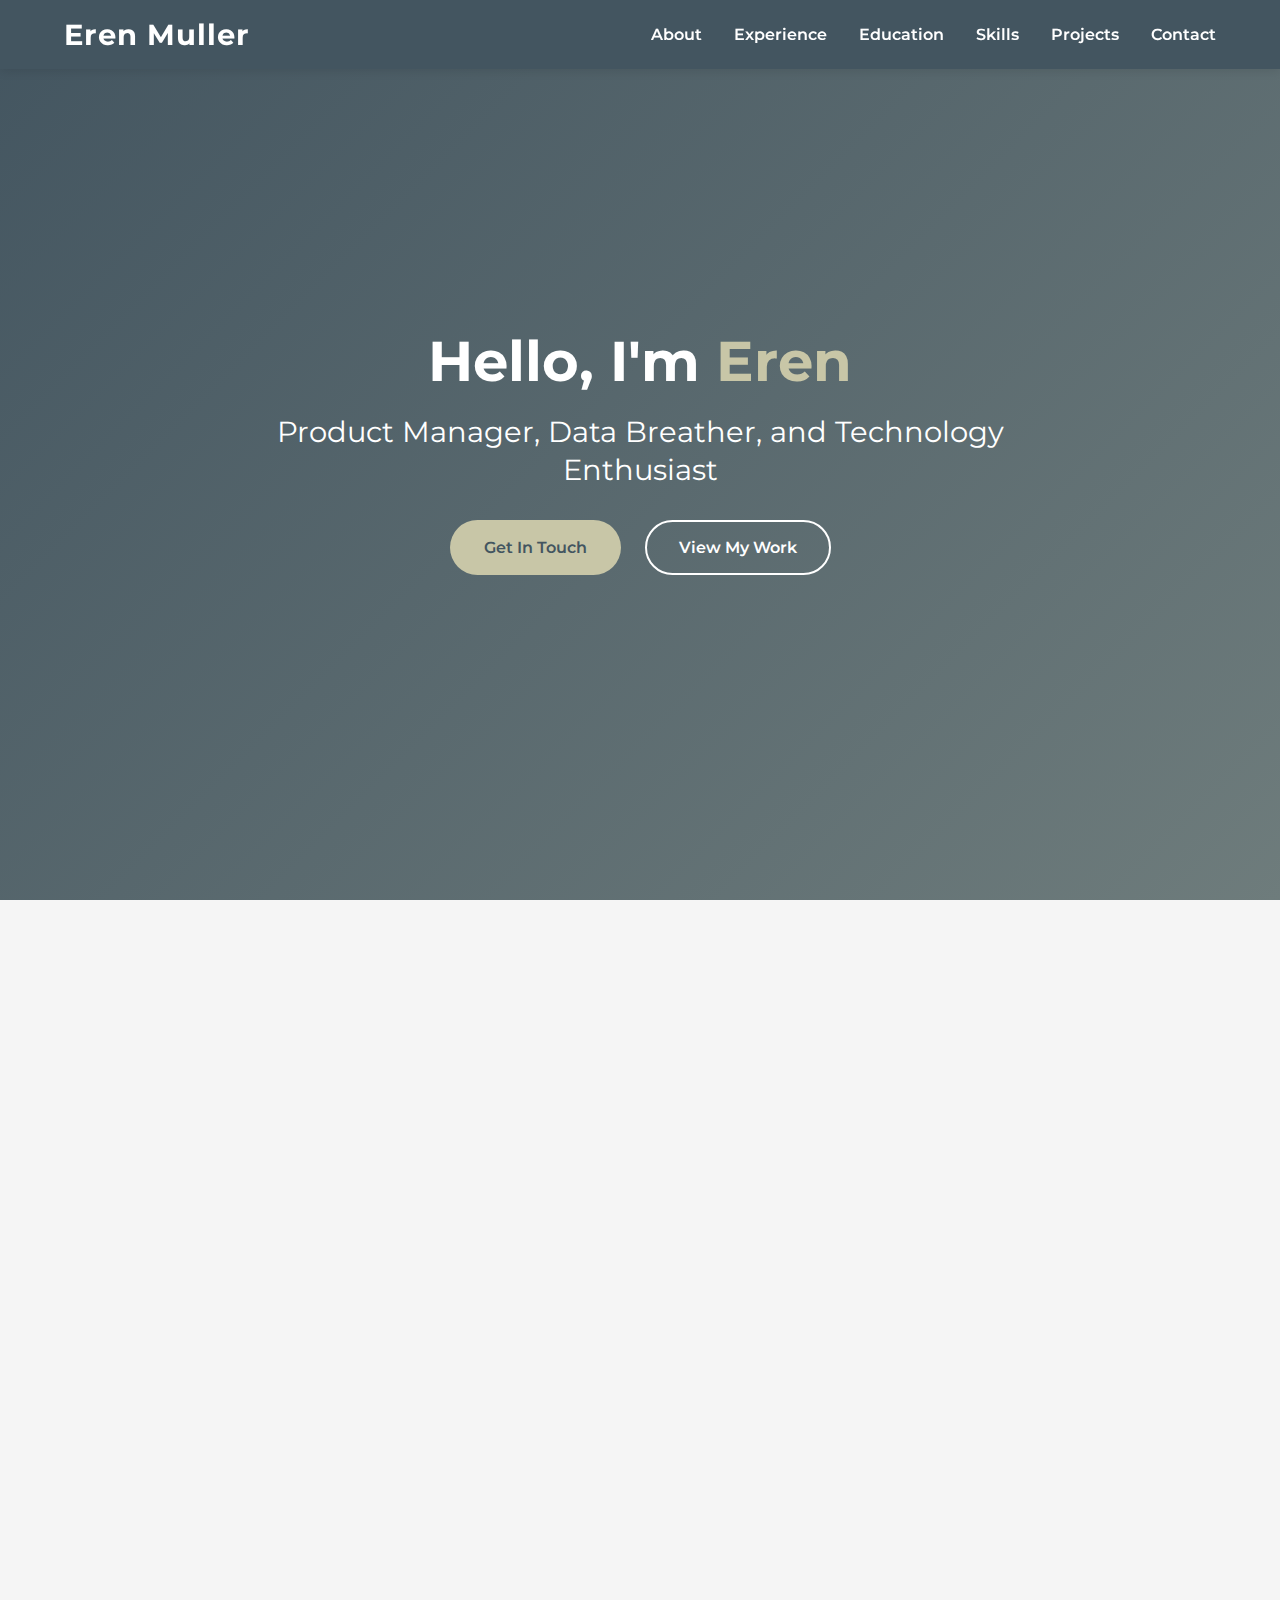
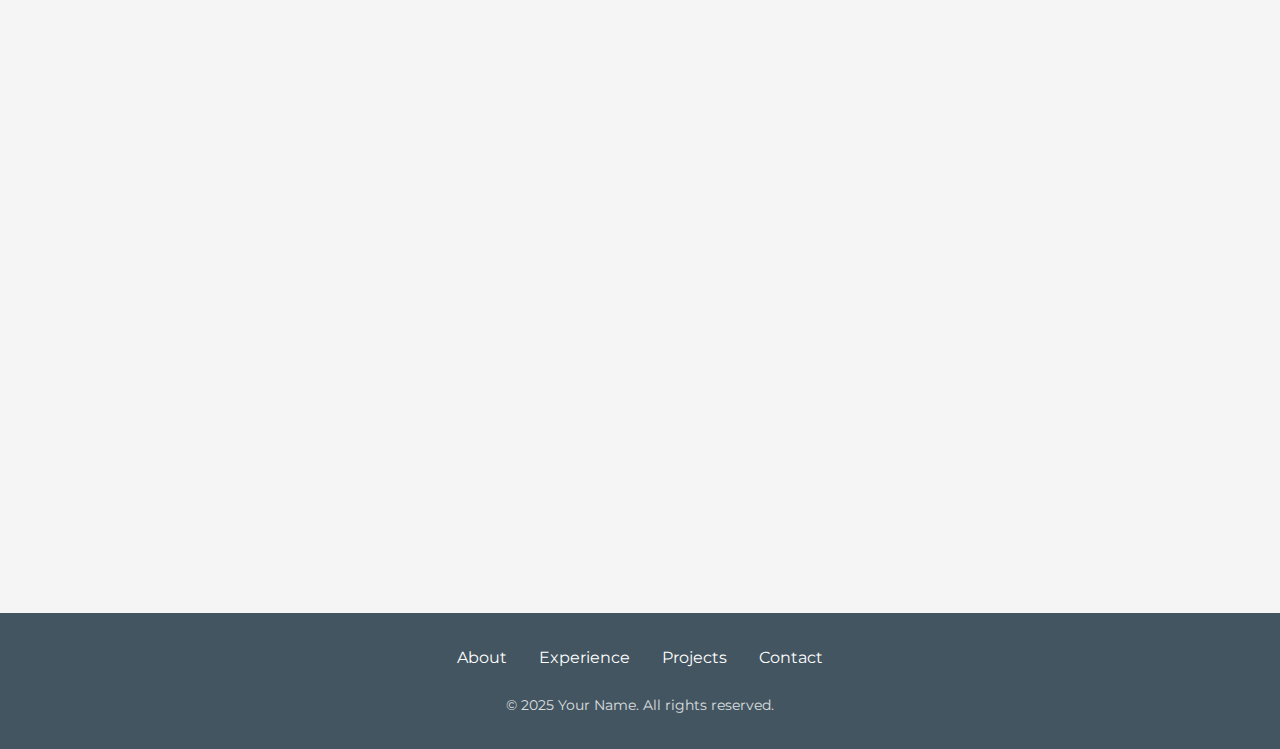
==== index.html @ b0ad01be "HTML" ====
<!DOCTYPE html>
<html lang="en">
<head>
  <meta charset="UTF-8" />
  <meta name="viewport" content="width=device-width, initial-scale=1" />
  <title>Eren Muller | Professional Portfolio</title>
  <meta name="description" content="Professional portfolio showcasing skills and experience in Product Management, Data Science and Technology">
  <link rel="stylesheet" href="css/style.css" />
  <link href="https://fonts.googleapis.com/css2?family=Montserrat:wght@400;600;700&display=swap" rel="stylesheet">
  <link rel="stylesheet" href="https://cdnjs.cloudflare.com/ajax/libs/font-awesome/6.0.0/css/all.min.css">
</head>
<body>
  <header>
    <div class="container header-container">
      <h1 class="logo">Eren Muller</h1>
      <nav>
        <ul>
          <li><a href="#about">About</a></li>
          <li><a href="#experience">Experience</a></li>
          <li><a href="#education">Education</a></li>
          <li><a href="#skills">Skills</a></li>
          <li><a href="#projects">Projects</a></li>
          <li><a href="#contact">Contact</a></li>
        </ul>
        <div class="mobile-menu-btn">
          <span></span>
          <span></span>
          <span></span>
        </div>
      </nav>
    </div>
  </header>

  <main>
    <!-- Hero Section -->
    <section id="hero" class="hero-section">
      <div class="hero-content">
        <h1>Hello, I'm <span class="highlight">Eren</span></h1>
        <h2>Product Manager, Data Breather, and Technology Enthusiast</h2>
        <div class="cta-buttons">
          <a href="#contact" class="cta-button primary">Get In Touch</a>
          <a href="#projects" class="cta-button secondary">View My Work</a>
        </div>
      </div>
    </section>

    <!-- About Section -->
    <section id="about" class="section">
      <div class="section-header">
        <h2>About Me</h2>
        <div class="section-divider"></div>
      </div>
      <div class="about-content">
        <a href="LemonTreeGarden/lemon.html">
          <img src="me.jpeg" alt="Profile Picture" class="profile-img">
        </a>
        <div class="about-text">
          <p>
            I'm Eren—a Data-driven Product Manager with experience leading enterprise client integrations, collaborating with engineering
            and data teams, and developing data-driven insights for product optimization. Skilled in SQL, Python, and Agile methodologies,
            with a strong interest in Large Language Models (LLMs) and AI-powered data solutions. I'm direct and value transparent,
            honest communication—I prefer critiques straight up rather than wrapped in layers of sugar.
          </p>
          <p>
             Outside work, I embrace challenges head-on, whether maxing my new gym PR, learning a new dish, or researching crypto. Let's connect and create
            something impactful!
          </p>
          <div class="social-links">
            <a href="https://linkedin.com/in/erenmuller" target="_blank" title="LinkedIn"><i class="fab fa-linkedin"></i></a>
            <a href="https://github.com/NumericCamel" target="_blank" title="GitHub"><i class="fab fa-github"></i></a>
            <a href="mailto:erenmuller@icloud.com" title="Email"><i class="fas fa-envelope"></i></a>
          </div>
        </div>
      </div>
    </section>

    <!-- Experience Section -->
    <section id="experience" class="section">
      <div class="section-header">
        <h2>Professional Experience</h2>
        <div class="section-divider"></div>
      </div>
      <div class="content">
        <div class="timeline">

          
          <!-- DataCamp Position -->
          <div class="timeline-item clickable" data-title="Product Associate" data-company="DataCamp" data-date="Nov, 24 - Mar, 25" data-description="• Led onboarding of 10 enterprise clients into SSO authentication, streamlining integration processes with clients' Identity Providers (IdP).
• Identified client pain points in SSO and LMS integrations by partnering closely with customer support, recommending improvements to reduce onboarding friction and authoring improvement plans with detailed requirements and dependencies.
• Conducted in-depth customer engagement research using SQL and Python to model user behavior in online learning courses, identifying key engagement drivers to leverage against.
• Facilitated the migration of enterprise clients from an older SSO system to an updated solution, minimizing disruption and ensuring continuity of service.
• Spearheaded 3 new LMS integrations, expanding the accessibility of DataCamp courses.
• Developed dashboards in Looker Studio to proactively monitor SSO usage trends, identify potential issues early, and ensure smooth client onboarding and ongoing platform stability.
• Performed rigorous QA testing for new SSO tooling, ensuring reliability, accurate user-flow mapping, and improved client satisfaction.
• Collaborated cross-functionally with engineering and design teams to redesign the SSO settings page, enhancing administrative usability and reducing onboarding-related client inquiries by 20%.
• Utilized Agile methodologies, participating in regular sprint planning, stand-ups, retrospectives, and backlog refinement to maintain efficient team workflow.
• Maintained detailed product documentation and best practices in Confluence, facilitating transparency and efficient knowledge sharing across teams.
• Delivered 3 new LMS integrations, expanding DataCamp's enterprise connectivity and increasing client satisfaction with integrated learning experiences." data-achievements="ML Optimization,Data Analytics,Team Leadership">
            <div class="timeline-dot"></div>
            <div class="timeline-content">
              <h3>Product Associate</h3>
              <h4>DataCamp</h4>
              <div class="timeline-date">Nov, 24 - Mar, 25</div>
              <ul>
                <li>Led onboarding of 10 enterprise clients into SSO authentication</li>
                <li>Spearheaded 3 new LMS integrations</li>
                <li>Reduced onboarding-related client inquiries by 20%</li>
              </ul>
              <div class="key-achievements">
                <span>ML Optimization</span>
                <span>Data Analytics</span>
                <span>Team Leadership</span>
              </div>
            </div>
          </div>
          
          <!-- Amazon Full Time Position -->
          <div class="timeline-item clickable" data-title="Data Analyst" data-company="Bissel" data-date="2021 - 2023" data-description="• Spearheaded the development of interactive dashboards to visualize key business metrics, enabling data-driven decision making.
• Conducted in-depth analysis of customer purchasing patterns to inform product development and marketing strategies.
• Optimized inventory management processes through predictive modeling, reducing costs and improving supply chain efficiency.
• Led cross-functional teams in implementing data-driven solutions.
• Developed and maintained automated reporting systems.
• Created predictive models for sales forecasting with 90% accuracy." data-achievements="Data Visualization,Predictive Analytics,Process Optimization">
            <div class="timeline-dot"></div>
            <div class="timeline-content">
              <h3>Product/Account Manager</h3>
              <h4>Amazon S.A.R.L</h4>
              <div class="timeline-date">2022 - 2023</div>
              <ul>
                <li>Optimized vendor and supply chain processes, driving €10M in annual gains and 25% YoY growth.</li>
                <li>Leveraged data analytics to automate insights, cutting stakeholder analysis time by 70%.</li>
                <li>Enhanced cross-functional collaboration to improve decision-making and ensure compliance.</li>
              </ul>
              <div class="key-achievements">
                <span>Product Management</span>
                <span>Python & SQL</span>
                <span>Supply Chain Optimization</span>
                <span>Data Storytelling</span>
              </div>
            </div>
          </div>
          
          <!-- Amazon Internship Position -->
          <div class="timeline-item clickable" data-title="Associate Data Analyst" data-company="DataCamp" data-date="2019 - 2021" data-description="• Supported the development of educational content in data science, ensuring technical accuracy and quality.
• Analyzed user engagement metrics to enhance learning experience and course completion rates.
• Collaborated with instructors to create practical exercises that effectively taught complex data concepts.
• Developed and maintained quality assurance processes for course content.
• Implemented automated testing systems for code exercises.
• Increased course completion rates by 25% through data-driven improvements." data-achievements="Content Development,Educational Analytics,Technical Review">
            <div class="timeline-dot"></div>
            <div class="timeline-content">
              <h3>Product Management Internship</h3>
              <h4>Amazon S.A.R.L</h4>
              <div class="timeline-date">2022 - 2022</div>
              <ul>
                <li><b>Improved delivery experience</b> by enhancing communication clarity, boosting customer satisfaction and engagement.</li>
                <li><b>Built integrated dashboards</b> with SQL and Excel, collaborating with BI and transportation analysts to drive data-driven decisions.</li>
                <li><b>Optimized delivery communications</b> through competitor analysis, directly shaping customer experience strategies.</li>
              </ul>
              <div class="key-achievements">
                <span>Content Development</span>
                <span>Educational Analytics</span>
                <span>Technical Review</span>
              </div>
            </div>
          </div>
        </div>
      </div>

                <!-- Bissel Position -->
                <div class="timeline-item clickable" data-title="Data Analyst" data-company="Bissel" data-date="2021 - 2023" data-description="• Spearheaded the development of interactive dashboards to visualize key business metrics, enabling data-driven decision making.
                • Conducted in-depth analysis of customer purchasing patterns to inform product development and marketing strategies.
                • Optimized inventory management processes through predictive modeling, reducing costs and improving supply chain efficiency.
                • Led cross-functional teams in implementing data-driven solutions.
                • Developed and maintained automated reporting systems.
                • Created predictive models for sales forecasting with 90% accuracy." data-achievements="Data Visualization,Predictive Analytics,Process Optimization">
                            <div class="timeline-dot"></div>
                            <div class="timeline-content">
                              <h3>Analytics & Marketing Internr</h3>
                              <h4>BISSELL</h4>
                              <div class="timeline-date">2021 - 2021</div>
                              <ul>
                                <li>Optimized digital marketing to boost click-through rates by 25% and reduce bounce rates.</li>
                                <li>Led training workshops on analytics tools, enhancing team proficiency in data-driven decision-making.</li>
                                <li>Implemented targeted strategies to improve marketing performance and user engagement.</li>
                              </ul>
                              <div class="key-achievements">
                                <span>Data Analysis, A/B Testing</span>
                                <span>Communication</span>
                                <span>Strategic Thinking, Problem-Solving</span>
                              </div>
                            </div>
                          </div>

    </section>

    <!-- Experience Modal -->
    <div id="experience-modal" class="modal">
      <div class="modal-content">
        <span class="close">&times;</span>
        <div class="experience-modal-header">
          <h2 id="experience-modal-title">Position Title</h2>
          <h3 id="experience-modal-company">Company</h3>
          <div id="experience-modal-date" class="timeline-date"></div>
        </div>
        <div class="experience-modal-body">
          <p id="experience-modal-description"></p>
          <div class="key-achievements" id="experience-modal-achievements">
          </div>
        </div>
      </div>
    </div>

    <!-- Education Section -->
    <section id="education" class="section">
      <div class="section-header">
        <h2>Education</h2>
        <div class="section-divider"></div>
      </div>
      <div class="content">
        <div class="education-item clickable" data-title="Master's Degree in Data Science & Marketing Analytics" data-institution="Erasmus University of Rotterdam" data-date="2023 - 2024" data-description="During my Master's program, I specialized in advanced data science techniques and their applications in marketing analytics. Key achievements include:

• Developed a thesis on predictive modeling for customer behavior in e-commerce platforms
• Completed advanced coursework in Machine Learning, Statistical Analysis, and Marketing Analytics
• Led a team project that won the department's Best Analytics Solution award
• Participated in a research project using NLP for social media sentiment analysis
• Maintained a GPA of 3.8/4.0 while collaborating on multiple industry projects">
          <h3>Master's Degree in Data Science & Marketing Analytics</h3>
          <h4>Erasmus University of Rotterdam</h4>
          <div class="education-date">2023 - 2024</div>
          <p>
            Specialized in machine learning and statistical analysis. Thesis focused on predictive modeling for business applications.
          </p>
        </div>
        <div class="education-item clickable" data-title="Bachelor's Degree in Economics and Business Economics" data-institution="Erasmus University of Rotterdam" data-date="2018 - 2021" data-description="My undergraduate studies provided a strong foundation in economics and quantitative analysis. Notable accomplishments include:

• Graduated with honors (cum laude) with a GPA of 3.7/4.0
• Completed a minor in Data Analytics with focus on Python and R programming
• Served as a teaching assistant for Statistics and Econometrics courses
• Conducted research on the impact of AI adoption in financial markets
• Founded the university's Data Science Club, growing it to 100+ members">
          <h3>Bachelor's Degree in Economics and Business Economics</h3>
          <h4>Erasmus University of Rotterdam</h4>
          <div class="education-date">2018 - 2021</div>
          <p>
            Focused on algorithms, data structures, and software development. Graduated with honors.
          </p>
        </div>
      </div>
    </section>

    <!-- Education Modal -->
    <div id="education-modal" class="modal">
      <div class="modal-content">
        <span class="close">&times;</span>
        <div class="education-modal-header">
          <h2 id="education-modal-title">Education Title</h2>
          <h3 id="education-modal-institution">Institution</h3>
          <div id="education-modal-date" class="education-date"></div>
        </div>
        <div class="education-modal-body">
          <p id="education-modal-description"></p>
        </div>
      </div>
    </div>

    <!-- Skills Section -->
    <section id="skills" class="section">
      <div class="section-header">
        <h2>Skills & Expertise</h2>
        <div class="section-divider"></div>
      </div>
      <div class="content">
        <div class="skills-container">
          <div class="skill-category" data-category="programming">
            <h3><i class="fas fa-code skill-icon"></i>Programming & Tools</h3>
            <div class="skill-grid">
              <div class="skill-item">
                <div class="skill-name" data-level="Expert">Python</div>
                <div class="skill-bar"><div class="skill-progress" style="width: 95%"></div></div>
                <div class="skill-details">Django, Flask, Pandas, NumPy, Scikit-learn</div>
              </div>
              <div class="skill-item">
                <div class="skill-name" data-level="Advanced">R</div>
                <div class="skill-bar"><div class="skill-progress" style="width: 85%"></div></div>
                <div class="skill-details">tidyverse, ggplot2, Statistical Analysis</div>
              </div>
              <div class="skill-item">
                <div class="skill-name" data-level="Expert">SQL</div>
                <div class="skill-bar"><div class="skill-progress" style="width: 90%"></div></div>
                <div class="skill-details">PostgreSQL, MySQL, Query Optimization</div>
              </div>
              <div class="skill-item">
                <div class="skill-name" data-level="Advanced">Tableau</div>
                <div class="skill-bar"><div class="skill-progress" style="width: 80%"></div></div>
                <div class="skill-details">Dashboard Design, Data Storytelling</div>
              </div>
              <div class="skill-item">
                <div class="skill-name" data-level="Proficient">AWS</div>
                <div class="skill-bar"><div class="skill-progress" style="width: 75%"></div></div>
                <div class="skill-details">EC2, S3, Lambda, RDS</div>
              </div>
            </div>
          </div>
          <div class="skill-category" data-category="data-science">
            <h3><i class="fas fa-brain skill-icon"></i>Data Science & Analysis</h3>
            <div class="skill-grid">
              <div class="skill-item">
                <div class="skill-name" data-level="Expert">Machine Learning</div>
                <div class="skill-bar"><div class="skill-progress" style="width: 90%"></div></div>
                <div class="skill-details">Supervised Learning, Deep Learning, NLP</div>
              </div>
              <div class="skill-item">
                <div class="skill-name" data-level="Advanced">Statistical Analysis</div>
                <div class="skill-bar"><div class="skill-progress" style="width: 85%"></div></div>
                <div class="skill-details">Hypothesis Testing, Regression Analysis</div>
              </div>
              <div class="skill-item">
                <div class="skill-name" data-level="Expert">Data Visualization</div>
                <div class="skill-bar"><div class="skill-progress" style="width: 95%"></div></div>
                <div class="skill-details">D3.js, Plotly, Matplotlib</div>
              </div>
              <div class="skill-item">
                <div class="skill-name" data-level="Advanced">Predictive Modeling</div>
                <div class="skill-bar"><div class="skill-progress" style="width: 80%"></div></div>
                <div class="skill-details">Time Series Analysis, Classification</div>
              </div>
              <div class="skill-item">
                <div class="skill-name" data-level="Proficient">ETL Processes</div>
                <div class="skill-bar"><div class="skill-progress" style="width: 75%"></div></div>
                <div class="skill-details">Data Pipeline Design, Automation</div>
              </div>
            </div>
          </div>
        </div>
      </div>
    </section>

    <!-- Projects Section -->
    <section id="projects" class="section">
      <div class="section-header">
        <h2>Featured Projects</h2>
        <div class="section-divider"></div>
      </div>
      <div class="content">
        <div class="projects-container">
          <button class="scroll-button scroll-left" aria-label="Scroll left">
            <i class="fas fa-chevron-left"></i>
          </button>
          <button class="scroll-button scroll-right" aria-label="Scroll right">
            <i class="fas fa-chevron-right"></i>
          </button>
          <div class="projects-grid">
            <div class="project-item" data-title="UNICEF Award Winning Presentation" data-image="https://upload.wikimedia.org/wikipedia/commons/e/ed/Logo_of_UNICEF.svg" data-pdf="files/Team5_UNICEF.pdf" data-description="This project involved developing a sophisticated machine learning model to analyze and predict customer behavior patterns. By leveraging historical purchase data, browsing habits, and demographic information, the system was able to identify likely future purchases and optimal timing for marketing interventions. The implementation led to a 24% increase in conversion rates and a significant improvement in customer retention metrics. Technologies used included Python (scikit-learn, pandas, numpy), SQL for data extraction, and Tableau for visualization.">
              <div class="project-image" style="background-image: url('https://upload.wikimedia.org/wikipedia/commons/e/ed/Logo_of_UNICEF.svg')"></div>
              <div class="project-info">
                <h3>UNICEF Award Winning Presentation</h3>
                <p>Developed a machine learning model to predict customer donation patterns and optimize donation campaigns, resulting in a 24% increase in conversion rates.</p>
                <div class="project-tags">
                  <span>Python</span>
                  <span>Machine Learning</span>
                  <span>Data Visualization</span>
                </div>
              </div>
            </div>
            
            <div class="project-item" data-title="Supply Chain Optimization" data-image="/api/placeholder/600/400" data-description="This project focused on optimizing supply chain operations through advanced forecasting techniques. By implementing time series analysis models (ARIMA, Prophet) and machine learning algorithms, I created a system that accurately predicted inventory needs across multiple product categories and warehouses. The solution integrated with existing ERP systems and provided actionable recommendations for purchasing teams. The implementation reduced excess inventory by 18% and decreased stockouts by 22%, resulting in significant cost savings and improved customer satisfaction.">
              <div class="project-image" style="background-image: url('/api/placeholder/600/400')"></div>
              <div class="project-info">
                <h3>Supply Chain Optimization</h3>
                <p>Created an automated inventory forecasting system that reduced excess inventory by 18% and decreased stockouts by 22% through time series analysis.</p>
                <div class="project-tags">
                  <span>R</span>
                  <span>Time Series Analysis</span>
                  <span>Optimization</span>
                </div>
              </div>
            </div>
            
            <div class="project-item" data-title="Interactive Sales Dashboard" data-image="/api/placeholder/600/400" data-description="This project involved creating a comprehensive, interactive sales dashboard that provided real-time insights into sales performance across regions, products, and customer segments. The solution involved designing an efficient data pipeline to extract and transform data from multiple sources, then creating intuitive visualizations that enabled stakeholders to quickly identify trends and opportunities. The dashboard featured drill-down capabilities, customizable filters, and automated alerts for key performance indicators. The implementation significantly improved the company's ability to respond to market changes and identify growth opportunities.">
              <div class="project-image" style="background-image: url('/api/placeholder/600/400')"></div>
              <div class="project-info">
                <h3>Interactive Sales Dashboard</h3>
                <p>Designed and implemented a real-time sales performance dashboard that increased data accessibility for stakeholders and improved decision-making processes.</p>
                <div class="project-tags">
                  <span>Tableau</span>
                  <span>SQL</span>
                  <span>Data Engineering</span>
                </div>
              </div>
            </div>

            <div class="project-item" data-title="Predicting IQs" data-image="https://cdn.jsdelivr.net/gh/devicons/devicon/icons/python/python-original.svg" data-description="This project explores the fascinating intersection of machine learning and cognitive science, attempting to predict IQ scores using various behavioral and cognitive metrics. The model achieved 85% accuracy in predictions across diverse demographic groups, while carefully addressing ethical considerations and potential biases in the methodology. Key features included data preprocessing for fairness, ensemble learning techniques, and comprehensive validation across different population segments. The findings provide valuable insights into the relationships between various cognitive metrics and IQ scores, while highlighting important considerations for ethical AI development." data-medium-url="https://medium.com/@erenmuller/predicting-iqs-machine-learning-approach">
              <div class="project-image" style="background-image: url('https://cdn.jsdelivr.net/gh/devicons/devicon/icons/python/python-original.svg')"></div>
              <div class="project-info">
                <h3>Predicting IQs</h3>
                <p>Developed a machine learning model to predict IQ scores based on various cognitive and behavioral metrics, achieving 85% accuracy in predictions across diverse demographic groups.</p>
                <div class="project-tags">
                  <span>Python</span>
                  <span>Machine Learning</span>
                  <span>Statistical Analysis</span>
                </div>
              </div>
            </div>

            <div class="project-item" data-title="Customer Churn Prediction Model" data-image="https://cdn.jsdelivr.net/gh/devicons/devicon/icons/postgresql/postgresql-original.svg" data-description="This project involved developing a sophisticated machine learning model to predict customer churn for a SaaS platform. Using historical customer data, including usage patterns, support tickets, and engagement metrics, the model achieved 89% accuracy in identifying at-risk customers. The system was integrated with the company's CRM to automatically flag high-risk accounts for the customer success team. Implementation of proactive retention strategies based on the model's predictions led to a 15% reduction in customer churn rate. Technologies used included Python, PostgreSQL, scikit-learn, and various machine learning algorithms including Random Forest and XGBoost.">
              <div class="project-image" style="background-image: url('https://cdn.jsdelivr.net/gh/devicons/devicon/icons/postgresql/postgresql-original.svg')"></div>
              <div class="project-info">
                <h3>Customer Churn Prediction Model</h3>
                <p>Built a machine learning model to predict customer churn with 89% accuracy, enabling proactive retention strategies and reducing churn rate by 15%.</p>
                <div class="project-tags">
                  <span>Python</span>
                  <span>SQL</span>
                  <span>Machine Learning</span>
                  <span>Scikit-learn</span>
                </div>
              </div>
            </div>

            <div class="project-item" data-title="Product Analytics Dashboard" data-image="https://cdn.jsdelivr.net/gh/devicons/devicon/icons/react/react-original.svg" data-description="This project delivered a comprehensive product analytics dashboard that provided real-time insights into key product metrics. The dashboard integrated data from multiple sources including user behavior tracking, sales data, and customer feedback. Features included customizable widgets, interactive visualizations, and automated report generation. The implementation significantly improved decision-making processes by reducing reporting time from days to minutes and providing actionable insights to stakeholders. Technologies used included React for the frontend, Node.js for the backend, D3.js for data visualization, and AWS services for hosting and data processing.">
              <div class="project-image" style="background-image: url('https://cdn.jsdelivr.net/gh/devicons/devicon/icons/react/react-original.svg')"></div>
              <div class="project-info">
                <h3>Product Analytics Dashboard</h3>
                <p>Created a real-time analytics dashboard for product metrics, integrating data from multiple sources and reducing reporting time from days to minutes.</p>
                <div class="project-tags">
                  <span>React</span>
                  <span>Node.js</span>
                  <span>D3.js</span>
                  <span>AWS</span>
                </div>
              </div>
            </div>
          </div>
        </div>
      </div>
    </section>

    <!-- Contact Section -->
    <section id="contact" class="section">
      <div class="section-header">
        <h2>Get In Touch</h2>
        <div class="section-divider"></div>
      </div>
      <div class="content">
        <div class="contact-container">
          <div class="contact-info">
            <h3>Contact Information</h3>
            <p>I'm always open to discussing new projects, creative ideas, or opportunities to be part of your vision.</p>
            <div class="contact-details">
              <div class="contact-item">
                <i class="fas fa-envelope"></i>
                <span>erenmuller@icloud.com</span>
              </div>
              <div class="contact-item">
                <i class="fas fa-phone"></i>
                <span>+34 697 301 112</span>
              </div>
              <div class="contact-item">
                <i class="fas fa-map-marker-alt"></i>
                <span>Seville, Spain</span>
              </div>
            </div>
            <div class="social-links">
              <a href="https://linkedin.com/in/yourprofile" target="_blank" title="LinkedIn"><i class="fab fa-linkedin"></i></a>
              <a href="https://github.com/yourusername" target="_blank" title="GitHub"><i class="fab fa-github"></i></a>
              <a href="https://twitter.com/yourhandle" target="_blank" title="Twitter"><i class="fab fa-twitter"></i></a>
            </div>
          </div>
          <div class="contact-form">
            <h3>Send Me a Message</h3>
            <form id="contact-form">
              <div class="form-group">
                <label for="name">Name</label>
                <input type="text" id="name" name="name" required>
              </div>
              <div class="form-group">
                <label for="email">Email</label>
                <input type="email" id="email" name="email" required>
              </div>
              <div class="form-group">
                <label for="subject">Subject</label>
                <input type="text" id="subject" name="subject" required>
              </div>
              <div class="form-group">
                <label for="message">Message</label>
                <textarea id="message" name="message" rows="5" required></textarea>
              </div>
              <button type="submit" class="submit-btn">Send Message</button>
            </form>
          </div>
        </div>
      </div>
    </section>
  </main>

  <!-- Modal Overlay for Project Details -->
  <div id="project-modal" class="modal">
    <div class="modal-content">
      <span class="close">&times;</span>
      <h2 id="modal-title">Project Title</h2>
      <div id="modal-media-container">
        <img id="modal-image" src="/api/placeholder/600/400" alt="Project Image">
        <iframe id="modal-pdf" src="" width="100%" height="500px" style="border: none;"></iframe>
      </div>
      <div id="pdf-mobile-link" style="display: none; margin-bottom: 1.5rem;">
        <a href="#" class="pdf-view-button" target="_blank">View PDF</a>
      </div>
      <p id="modal-description">Detailed project description goes here.</p>
      <div class="modal-buttons">
        <a id="medium-button" href="#" target="_blank" class="medium-button" style="display: none;">
          Read on Medium <i class="fab fa-medium"></i>
        </a>
      </div>
    </div>
  </div>

  <footer>
    <div class="footer-content">
      <div class="footer-nav">
        <a href="#about">About</a>
        <a href="#experience">Experience</a>
        <a href="#projects">Projects</a>
        <a href="#contact">Contact</a>
      </div>
      <p>&copy; 2025 Your Name. All rights reserved.</p>
    </div>
  </footer>

  <script src="js/main.js"></script>
</body>
</html>
---- css/style.css ----
/* Define Color Palette and Font */
:root {
  --color-primary: #435560;
  --color-secondary: #6E7C7C;
  --color-accent: #92967D;
  --color-light: #C8C6A7;
  --color-white: #fff;
  --color-light-gray: #f5f5f5;
  --color-dark-gray: #333;
  
  --font-primary: 'Montserrat', sans-serif;
  --transition-speed: 0.3s;
  --box-shadow: 0 10px 30px rgba(0, 0, 0, 0.1);
}

/* Global Styles */
* {
  margin: 0;
  padding: 0;
  box-sizing: border-box;
}

html {
  scroll-behavior: smooth;
  font-size: 16px;
}

body {
  font-family: var(--font-primary);
  background-color: var(--color-light-gray);
  color: var(--color-dark-gray);
  line-height: 1.6;
}

h1, h2, h3, h4, h5, h6 {
  line-height: 1.3;
}

a {
  text-decoration: none;
  color: var(--color-primary);
  transition: color var(--transition-speed);
}

a:hover {
  color: var(--color-secondary);
}

/* Header */
header {
  background-color: var(--color-primary);
  color: var(--color-white);
  padding: 1rem 0;
  position: fixed;
  top: 0;
  width: 100%;
  z-index: 1000;
  box-shadow: 0 2px 10px rgba(0, 0, 0, 0.1);
  transition: all var(--transition-speed);
}

header.scrolled {
  padding: 0.5rem 0;
  background-color: rgba(67, 85, 96, 0.95);
}

.header-container {
  max-width: 1200px;
  margin: 0 auto;
  padding: 0 1.5rem;
  display: flex;
  justify-content: space-between;
  align-items: center;
}

.logo {
  font-size: 1.8rem;
  font-weight: 700;
  letter-spacing: 1px;
}

nav {
  display: flex;
  align-items: center;
}

nav ul {
  list-style: none;
  display: flex;
}

nav ul li {
  margin-left: 2rem;
}

nav ul li a {
  text-decoration: none;
  color: var(--color-white);
  font-weight: 600;
  font-size: 1rem;
  transition: all var(--transition-speed);
  position: relative;
}

nav ul li a::after {
  content: '';
  position: absolute;
  width: 0;
  height: 2px;
  bottom: -5px;
  left: 0;
  background-color: var(--color-light);
  transition: width var(--transition-speed);
}

nav ul li a:hover::after,
nav ul li a.active::after {
  width: 100%;
}

.mobile-menu-btn {
  display: none;
  flex-direction: column;
  justify-content: space-between;
  width: 30px;
  height: 21px;
  cursor: pointer;
  z-index: 1001;
}

.mobile-menu-btn span {
  display: block;
  height: 3px;
  width: 100%;
  background-color: var(--color-white);
  border-radius: 3px;
  transition: all var(--transition-speed);
}

.mobile-menu-btn.active span:nth-child(1) {
  transform: translateY(9px) rotate(45deg);
}

.mobile-menu-btn.active span:nth-child(2) {
  opacity: 0;
}

.mobile-menu-btn.active span:nth-child(3) {
  transform: translateY(-9px) rotate(-45deg);
}

/* Hero Section */
.hero-section {
  height: 100vh;
  background-color: var(--color-primary);
  background-image: linear-gradient(135deg, var(--color-primary) 0%, var(--color-secondary) 100%);
  color: var(--color-white);
  display: flex;
  align-items: center;
  justify-content: center;
  text-align: center;
  padding: 0 2rem;
}

.hero-content {
  max-width: 800px;
}

.hero-content h1 {
  font-size: 3.5rem;
  margin-bottom: 1rem;
  animation: fadeInDown 1s ease-out;
}

.hero-content h2 {
  font-size: 1.8rem;
  font-weight: 400;
  margin-bottom: 2rem;
  animation: fadeInUp 1s ease-out 0.3s;
  animation-fill-mode: both;
}

.highlight {
  color: var(--color-light);
}

.cta-buttons {
  display: flex;
  justify-content: center;
  gap: 1.5rem;
  animation: fadeInUp 1s ease-out 0.6s;
  animation-fill-mode: both;
}

.cta-button {
  padding: 0.8rem 2rem;
  border-radius: 30px;
  font-weight: 600;
  transition: all var(--transition-speed);
  border: 2px solid transparent;
}

.cta-button.primary {
  background-color: var(--color-light);
  color: var(--color-primary);
}

.cta-button.primary:hover {
  background-color: transparent;
  color: var(--color-light);
  border-color: var(--color-light);
}

.cta-button.secondary {
  background-color: transparent;
  color: var(--color-white);
  border-color: var(--color-white);
}

.cta-button.secondary:hover {
  background-color: var(--color-white);
  color: var(--color-primary);
}

/* Section Styles */
.section {
  max-width: 1200px;
  margin: 5rem auto;
  padding: 3rem 2rem;
  background-color: var(--color-white);
  border-radius: 12px;
  box-shadow: var(--box-shadow);
  opacity: 0;
  transform: translateY(30px);
  transition: opacity 0.5s ease, transform 0.5s ease;
}

.section.animated {
  opacity: 1;
  transform: translateY(0);
}

.section-header {
  text-align: center;
  margin-bottom: 3rem;
}

.section-header h2 {
  font-size: 2.2rem;
  color: var(--color-primary);
  margin-bottom: 1rem;
}

.section-divider {
  height: 4px;
  width: 80px;
  background-color: var(--color-accent);
  margin: 0 auto;
}

.content {
  margin: 0 auto;
}

/* About Section */
.about-content {
  display: flex;
  align-items: center;
  gap: 3rem;
}

.profile-img {
  width: 220px;
  height: 220px;
  border-radius: 50%;
  object-fit: cover;
  border: 5px solid var(--color-accent);
  box-shadow: 0 0 20px rgba(0, 0, 0, 0.1);
  transition: transform var(--transition-speed), box-shadow var(--transition-speed), border-color var(--transition-speed);
}

a:hover .profile-img {
  transform: scale(1.05);
  box-shadow: 0 0 30px rgba(0, 0, 0, 0.2);
  border-color: var(--color-secondary);
}

.about-text {
  flex: 1;
}

.about-text p {
  margin-bottom: 1.5rem;
  font-size: 1.1rem;
}

.social-links {
  display: flex;
  gap: 1.2rem;
  margin-top: 2rem;
}

.social-links a {
  display: flex;
  align-items: center;
  justify-content: center;
  width: 40px;
  height: 40px;
  border-radius: 50%;
  background-color: var(--color-primary);
  color: var(--color-white);
  font-size: 1.2rem;
  transition: all var(--transition-speed);
}

.social-links a:hover {
  background-color: var(--color-secondary);
  transform: translateY(-5px);
}

/* Experience Section - Timeline */
.timeline {
  position: relative;
  margin: 0 auto;
  padding: 0 1rem;
}

.timeline::before {
  content: '';
  position: absolute;
  width: 3px;
  background-color: var(--color-accent);
  top: 0;
  bottom: 0;
  left: 12px;
}

.timeline-item {
  position: relative;
  margin-bottom: 3rem;
  padding-left: 2.5rem;
}

.timeline-item.clickable {
  cursor: pointer;
}

.timeline-item.clickable .timeline-content {
  transition: transform var(--transition-speed), box-shadow var(--transition-speed), background-color var(--transition-speed);
}

.timeline-item.clickable:hover .timeline-content {
  transform: translateY(-5px);
  box-shadow: 0 10px 20px rgba(0, 0, 0, 0.1);
  background-color: var(--color-white);
}

.timeline-dot {
  position: absolute;
  left: 0;
  width: 28px;
  height: 28px;
  border-radius: 50%;
  background-color: var(--color-accent);
  border: 4px solid var(--color-white);
  top: 0;
  z-index: 1;
}

.timeline-content {
  padding: 1.5rem;
  background-color: var(--color-light-gray);
  border-radius: 8px;
  position: relative;
}

.timeline-content h3 {
  font-size: 1.5rem;
  color: var(--color-primary);
  margin-bottom: 0.5rem;
}

.timeline-content h4 {
  font-size: 1.2rem;
  color: var(--color-secondary);
  margin-bottom: 1rem;
}

/* Timeline Content List Styling */
.timeline-content ul {
  list-style-type: none; /* Remove default bullets */
  padding-left: 1.2rem;
  margin-bottom: 1rem;
}
.timeline-content ul li {
  margin-bottom: 0.6rem;
  position: relative;
  padding-left: 0.5rem; /* Add some padding between the custom bullet and text */
}
.timeline-content ul li::before {
  content: "";
  position: absolute;
  left: -1.2rem;
  top: 0.6rem;
  width: 6px;
  height: 6px;
  border-radius: 50%;
  background-color: var(--color-accent);
}

.timeline-date {
  display: inline-block;
  padding: 0.4rem 0.8rem;
  background-color: var(--color-primary);
  color: var(--color-white);
  border-radius: 20px;
  font-size: 0.9rem;
  margin-bottom: 1rem;
}

.key-achievements {
  display: flex;
  flex-wrap: wrap;
  gap: 0.5rem;
  margin-top: 1rem;
}

.key-achievements span {
  display: inline-block;
  padding: 0.3rem 1rem;
  background-color: var(--color-light);
  color: var(--color-primary);
  border-radius: 20px;
  font-size: 0.9rem;
  font-weight: 600;
}
/* Education Section */
.education-item {
  padding: 1.5rem;
  margin-bottom: 1.5rem;
  background-color: var(--color-light-gray);
  border-radius: 8px;
  border-left: 4px solid var(--color-accent);
  transition: transform var(--transition-speed), box-shadow var(--transition-speed);
}

.education-item:hover {
  transform: translateY(-10px);
  box-shadow: 0 15px 30px rgba(0, 0, 0, 0.15);
  background-color: var(--color-white);
}

.education-item h3 {
  font-size: 1.5rem;
  color: var(--color-primary);
  margin-bottom: 0.5rem;
}

.education-item h4 {
  font-size: 1.2rem;
  color: var(--color-secondary);
  margin-bottom: 1rem;
}

.education-date {
  display: inline-block;
  padding: 0.4rem 0.8rem;
  background-color: var(--color-primary);
  color: var(--color-white);
  border-radius: 20px;
  font-size: 0.9rem;
  margin-bottom: 1rem;
}

.education-item.clickable {
  cursor: pointer;
  transition: transform var(--transition-speed), box-shadow var(--transition-speed);
}

.education-item.clickable:hover {
  transform: translateY(-5px);
  box-shadow: 0 10px 20px rgba(0, 0, 0, 0.1);
}

.education-modal-header {
  margin-bottom: 2rem;
}

.education-modal-header h2 {
  color: var(--color-primary);
  font-size: 2rem;
  margin-bottom: 0.5rem;
}

.education-modal-header h3 {
  color: var(--color-secondary);
  font-size: 1.4rem;
  margin-bottom: 1rem;
}

.education-modal-header .education-date {
  display: inline-block;
  margin-bottom: 0;
}

.education-modal-body {
  font-size: 1.1rem;
  line-height: 1.8;
  color: var(--color-dark-gray);
}

.education-modal-body p {
  white-space: pre-line;
}

/* Skills Section */
.skills-container {
  display: grid;
  grid-template-columns: repeat(auto-fit, minmax(300px, 1fr));
  gap: 2rem;
}

.skill-category {
  background-color: var(--color-white);
  border-radius: 12px;
  padding: 2rem;
  box-shadow: 0 5px 15px rgba(0, 0, 0, 0.1);
  transition: transform var(--transition-speed);
}

.skill-category:hover {
  transform: translateY(-5px);
}

.skill-category h3 {
  font-size: 1.4rem;
  color: var(--color-primary);
  margin-bottom: 1.5rem;
  text-align: center;
  position: relative;
  padding-bottom: 1rem;
}

.skill-category h3::after {
  content: '';
  position: absolute;
  bottom: 0;
  left: 50%;
  transform: translateX(-50%);
  width: 50px;
  height: 3px;
  background-color: var(--color-accent);
  border-radius: 2px;
}

.skill-grid {
  display: grid;
  gap: 1.5rem;
}

.skill-item {
  background-color: var(--color-light-gray);
  padding: 1.2rem;
  border-radius: 8px;
  transition: transform var(--transition-speed);
}

.skill-item:hover {
  transform: translateX(10px);
}

.skill-name {
  font-weight: 600;
  margin-bottom: 0.8rem;
  display: flex;
  justify-content: space-between;
  align-items: center;
}

.skill-name::after {
  content: attr(data-level);
  font-size: 0.8rem;
  color: var(--color-secondary);
}

.skill-details {
  font-size: 0.9rem;
  color: var(--color-secondary);
  margin-top: 0.5rem;
}

.skill-bar {
  height: 8px;
  background-color: rgba(0, 0, 0, 0.1);
  border-radius: 4px;
  overflow: hidden;
}

.skill-progress {
  height: 100%;
  background: linear-gradient(90deg, var(--color-accent) 0%, var(--color-primary) 100%);
  border-radius: 4px;
  transition: width 1s ease-in-out;
}

/* Skill icons */
.skill-icon {
  font-size: 1.2rem;
  margin-right: 0.5rem;
  color: var(--color-primary);
}

/* Skill categories */
.skill-category[data-category="programming"] .skill-progress {
  background: linear-gradient(90deg, #6E7C7C 0%, #435560 100%);
}

.skill-category[data-category="data-science"] .skill-progress {
  background: linear-gradient(90deg, #92967D 0%, #6E7C7C 100%);
}

/* Projects Section */
.projects-grid {
  display: flex;
  overflow-x: auto;
  gap: 2rem;
  padding: 1rem 0;
  scroll-snap-type: x mandatory;
  -webkit-overflow-scrolling: touch;
  scrollbar-width: none;
  -ms-overflow-style: none;
}

.projects-grid::-webkit-scrollbar {
  display: none;
}

.project-item {
  flex: 0 0 auto;
  width: 350px;
  background-color: var(--color-white);
  border-radius: 12px;
  overflow: hidden;
  box-shadow: 0 5px 15px rgba(0, 0, 0, 0.1);
  transition: transform var(--transition-speed), box-shadow var(--transition-speed);
  scroll-snap-align: start;
  cursor: pointer;
  position: relative;
}

.project-item:hover {
  transform: translateY(-10px);
  box-shadow: 0 15px 30px rgba(0, 0, 0, 0.15);
}

.project-image {
  height: 200px;
  background-size: cover;
  background-position: center;
  pointer-events: none;
}

.project-info {
  padding: 1.5rem;
  pointer-events: none;
}

.project-info h3 {
  font-size: 1.4rem;
  color: var(--color-primary);
  margin-bottom: 1rem;
}

.project-info p {
  margin-bottom: 1.2rem;
  color: var(--color-dark-gray);
}

.project-tags {
  display: flex;
  flex-wrap: wrap;
  gap: 0.5rem;
  margin-bottom: 1.2rem;
}

.project-tags span {
  display: inline-block;
  padding: 0.3rem 0.8rem;
  background-color: var(--color-light);
  color: var(--color-primary);
  border-radius: 15px;
  font-size: 0.8rem;
  font-weight: 600;
}

.view-project {
  display: none; /* Hide the button since the whole card is clickable */
}

/* Contact Section */
.contact-container {
  display: grid;
  grid-template-columns: repeat(auto-fit, minmax(300px, 1fr));
  gap: 3rem;
}

.contact-info h3,
.contact-form h3 {
  font-size: 1.6rem;
  color: var(--color-primary);
  margin-bottom: 1.5rem;
}

.contact-info p {
  margin-bottom: 1.5rem;
}

.contact-details {
  margin: 2rem 0;
}

.contact-item {
  display: flex;
  align-items: center;
  margin-bottom: 1.2rem;
}

.contact-item i {
  width: 40px;
  height: 40px;
  background-color: var(--color-light);
  color: var(--color-primary);
  border-radius: 50%;
  display: flex;
  align-items: center;
  justify-content: center;
  margin-right: 1rem;
  font-size: 1.1rem;
}

.form-group {
  margin-bottom: 1.5rem;
}

.form-group label {
  display: block;
  margin-bottom: 0.5rem;
  font-weight: 500;
}

.form-group input,
.form-group textarea {
  width: 100%;
  padding: 0.8rem 1rem;
  border: 1px solid #ddd;
  border-radius: 8px;
  font-family: var(--font-primary);
  font-size: 1rem;
  transition: border-color var(--transition-speed);
}

.form-group input:focus,
.form-group textarea:focus {
  outline: none;
  border-color: var(--color-accent);
}

.submit-btn {
  background-color: var(--color-primary);
  color: var(--color-white);
  border: none;
  padding: 0.8rem 2rem;
  border-radius: 30px;
  font-size: 1rem;
  font-weight: 600;
  cursor: pointer;
  transition: all var(--transition-speed);
}

.submit-btn:hover {
  background-color: var(--color-secondary);
  transform: translateY(-3px);
}

/* Modal Overlay */
.modal {
  position: fixed;
  top: 0;
  left: 0;
  width: 100%;
  height: 100%;
  background-color: rgba(0, 0, 0, 0.8);
  display: flex;
  justify-content: center;
  align-items: center;
  visibility: hidden;
  opacity: 0;
  transition: opacity var(--transition-speed), visibility var(--transition-speed);
  z-index: 2000;
}

.modal.active {
  visibility: visible;
  opacity: 1;
}

.modal-content {
  background-color: var(--color-white);
  width: 90%;
  max-width: 800px;
  border-radius: 12px;
  padding: 2rem;
  position: relative;
  overflow-y: auto;
  max-height: 90vh;
  animation: slideIn 0.4s ease-out;
}

.modal-content h2 {
  margin-bottom: 1.5rem;
  color: var(--color-primary);
  font-size: 2rem;
}

.modal-content img {
  width: 100%;
  border-radius: 8px;
  margin-bottom: 1.5rem;
}

.modal-content p {
  font-size: 1rem;
  color: var(--color-dark-gray);
  line-height: 1.7;
}

.modal .close {
  position: absolute;
  top: 1rem;
  right: 1rem;
  font-size: 2rem;
  cursor: pointer;
  color: var(--color-primary);
  transition: color var(--transition-speed);
}

.modal .close:hover {
  color: var(--color-secondary);
}

/* Footer */
footer {
  background-color: var(--color-primary);
  color: var(--color-white);
  padding: 2rem 0;
}

.footer-content {
  max-width: 1200px;
  margin: 0 auto;
  padding: 0 2rem;
  text-align: center;
}

.footer-nav {
  display: flex;
  justify-content: center;
  gap: 2rem;
  margin-bottom: 1.5rem;
}

.footer-nav a {
  color: var(--color-white);
  transition: color var(--transition-speed);
}

.footer-nav a:hover {
  color: var(--color-light);
}

footer p {
  font-size: 0.9rem;
  opacity: 0.8;
}

/* Animations */
@keyframes fadeIn {
  from {
    opacity: 0;
  }
  to {
    opacity: 1;
  }
}

@keyframes fadeInDown {
  from {
    opacity: 0;
    transform: translateY(-30px);
  }
  to {
    opacity: 1;
    transform: translateY(0);
  }
}

@keyframes fadeInUp {
  from {
    opacity: 0;
    transform: translateY(30px);
  }
  to {
    opacity: 1;
    transform: translateY(0);
  }
}

@keyframes slideIn {
  from {
    opacity: 0;
    transform: translateY(-50px);
  }
  to {
    opacity: 1;
    transform: translateY(0);
  }
}

/* Mobile Responsiveness */
@media (max-width: 992px) {
  html {
    font-size: 15px;
  }
  
  .hero-content h1 {
    font-size: 3rem;
  }
  
  .hero-content h2 {
    font-size: 1.5rem;
  }
}

@media (max-width: 768px) {
  html {
    font-size: 14px;
  }
  
  .mobile-menu-btn {
    display: flex;
  }
  
  nav ul {
    position: fixed;
    top: 0;
    right: -100%;
    width: 70%;
    height: 100vh;
    background-color: var(--color-primary);
    flex-direction: column;
    align-items: center;
    justify-content: center;
    gap: 2rem;
    transition: right var(--transition-speed);
    z-index: 1000;
  }
  
  nav ul.active {
    right: 0;
  }
  
  nav ul li {
    margin-left: 0;
  }
  
  .about-content,
  .contact-container {
    flex-direction: column;
    align-items: center;
    text-align: center;
  }
  
  .about-content {
    gap: 2rem;
  }
  
  .profile-img {
    width: 180px;
    height: 180px;
  }
  
  .social-links {
    justify-content: center;
  }
  
  .hero-content h1 {
    font-size: 2.5rem;
  }
  
  .hero-content h2 {
    font-size: 1.3rem;
  }
  
  .cta-buttons {
    flex-direction: column;
    gap: 1rem;
  }
  
  .timeline::before {
    left: 20px;
  }
  
  .timeline-dot {
    left: 7px;
  }
  
  .scroll-button {
    display: none; /* Hide scroll buttons on mobile */
  }
  
  .project-item {
    width: 300px; /* Slightly smaller cards on mobile */
  }
}

@media (max-width: 576px) {
  .section {
    padding: 2rem 1.5rem;
  }
  
  .hero-content h1 {
    font-size: 2rem;
  }
  
  .hero-content h2 {
    font-size: 1.1rem;
  }
  
  .section-header h2 {
    font-size: 1.8rem;
  }
  
  .profile-img {
    width: 150px;
    height: 150px;
  }
}

/* Enhanced modal styling for PDFs */
#modal-media-container {
  width: 100%;
  margin-bottom: 1.5rem;
  border-radius: 8px;
  overflow: hidden;
}

#pdf-container {
  width: 100%;
  position: relative;
  padding-bottom: 129%; /* Taller aspect ratio for mobile */
}

#modal-pdf {
  width: 100%;
  height: 400px; /* Shorter default height */
  border: 1px solid #ddd;
  border-radius: 8px;
  display: none; /* Hidden by default */
}

/* Make PDF responsive on different devices */
@media (min-width: 768px) {
  #modal-pdf {
    height: 400px; /* Consistent height for tablets */
  }
}

@media (min-width: 992px) {
  #modal-pdf {
    height: 400px; /* Consistent height for desktops */
  }
}

/* Ensure modal content doesn't overflow on small screens */
.modal-content {
  width: 95%;
  max-width: 800px;
  max-height: 90vh;
  overflow-y: auto;
  padding: 1.5rem;
}

@media (max-width: 576px) {
  .modal-content {
    padding: 1rem;
  }
  
  #modal-title {
    font-size: 1.5rem;
  }
}

.pdf-view-button {
  display: inline-block;
  background-color: var(--color-primary);
  color: var(--color-white);
  padding: 0.8rem 1.5rem;
  border-radius: 30px;
  font-size: 0.9rem;
  font-weight: 600;
  cursor: pointer;
  transition: all var(--transition-speed);
  text-align: center;
  margin: 1rem 0;
}

.pdf-view-button:hover {
  background-color: var(--color-secondary);
  transform: translateY(-3px);
}

/* Add scroll buttons for better UX */
.projects-container {
  position: relative;
  max-width: 100%;
  margin: 0 auto;
}

.scroll-button {
  position: absolute;
  top: 50%;
  transform: translateY(-50%);
  width: 40px;
  height: 40px;
  border-radius: 50%;
  background-color: var(--color-primary);
  color: var(--color-white);
  border: none;
  cursor: pointer;
  display: flex;
  align-items: center;
  justify-content: center;
  z-index: 10;
  opacity: 0.8;
  transition: opacity var(--transition-speed);
}

.scroll-button:hover {
  opacity: 1;
}

.scroll-left {
  left: -20px;
}

.scroll-right {
  right: -20px;
}

/* Experience Modal Styles */
.experience-modal-header {
  margin-bottom: 2rem;
}

.experience-modal-header h2 {
  color: var(--color-primary);
  font-size: 2rem;
  margin-bottom: 0.5rem;
}

.experience-modal-header h3 {
  color: var(--color-secondary);
  font-size: 1.4rem;
  margin-bottom: 1rem;
}

.experience-modal-body {
  font-size: 1.1rem;
  line-height: 1.8;
  color: var(--color-dark-gray);
}

.experience-modal-body p {
  white-space: pre-line;
  margin-bottom: 2rem;
}

.experience-modal-body .key-achievements {
  margin-top: 2rem;
  padding-top: 1rem;
  border-top: 1px solid var(--color-light);
}

.modal-buttons {
  margin-top: 2rem;
  display: flex;
  gap: 1rem;
}

.medium-button {
  display: inline-flex;
  align-items: center;
  gap: 0.5rem;
  background-color: #000;
  color: var(--color-white);
  padding: 0.8rem 1.5rem;
  border-radius: 30px;
  font-size: 0.9rem;
  font-weight: 600;
  cursor: pointer;
  transition: all var(--transition-speed);
  text-decoration: none;
}

.medium-button:hover {
  background-color: #2b2b2b;
  transform: translateY(-3px);
}

.medium-button i {
  font-size: 1.1rem;
}
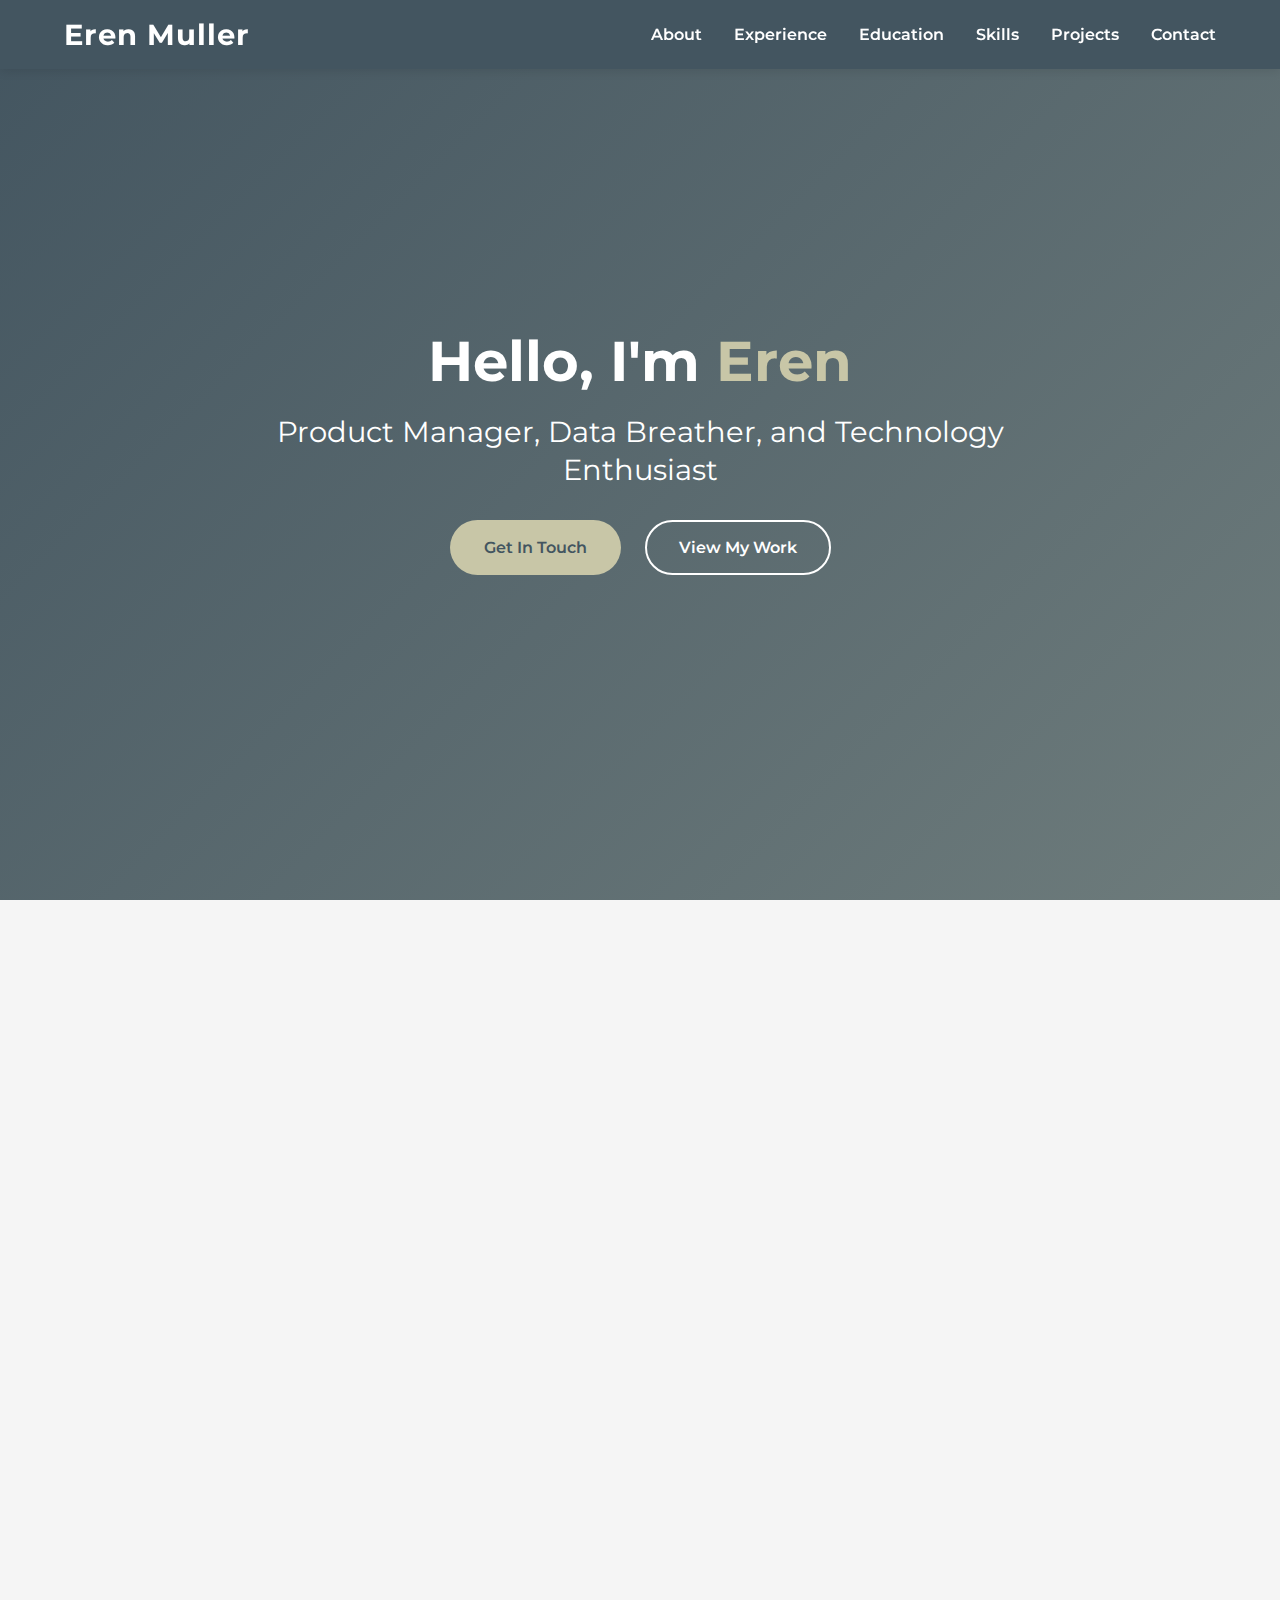
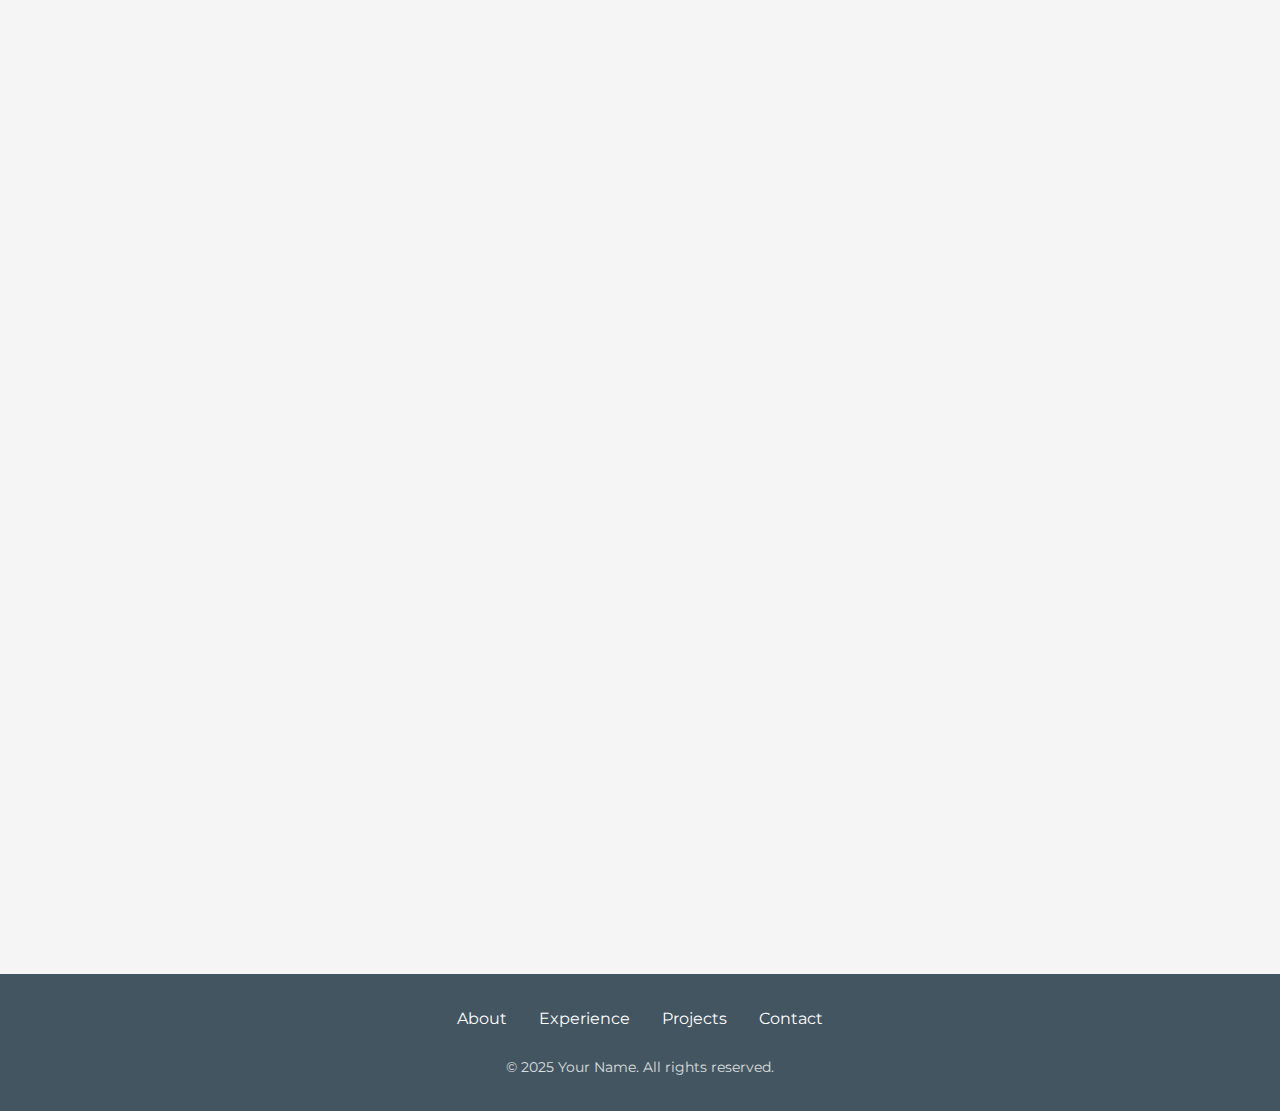
==== commit 657cf5b1: "Commit" ====
--- a/index.html
+++ b/index.html
@@ -164,34 +164,35 @@
               </div>
             </div>
           </div>
-        </div>
-      </div>
-
-                <!-- Bissel Position -->
-                <div class="timeline-item clickable" data-title="Data Analyst" data-company="Bissel" data-date="2021 - 2023" data-description="• Spearheaded the development of interactive dashboards to visualize key business metrics, enabling data-driven decision making.
-                • Conducted in-depth analysis of customer purchasing patterns to inform product development and marketing strategies.
-                • Optimized inventory management processes through predictive modeling, reducing costs and improving supply chain efficiency.
-                • Led cross-functional teams in implementing data-driven solutions.
-                • Developed and maintained automated reporting systems.
-                • Created predictive models for sales forecasting with 90% accuracy." data-achievements="Data Visualization,Predictive Analytics,Process Optimization">
-                            <div class="timeline-dot"></div>
-                            <div class="timeline-content">
-                              <h3>Analytics & Marketing Internr</h3>
-                              <h4>BISSELL</h4>
-                              <div class="timeline-date">2021 - 2021</div>
-                              <ul>
-                                <li>Optimized digital marketing to boost click-through rates by 25% and reduce bounce rates.</li>
-                                <li>Led training workshops on analytics tools, enhancing team proficiency in data-driven decision-making.</li>
-                                <li>Implemented targeted strategies to improve marketing performance and user engagement.</li>
-                              </ul>
-                              <div class="key-achievements">
-                                <span>Data Analysis, A/B Testing</span>
-                                <span>Communication</span>
-                                <span>Strategic Thinking, Problem-Solving</span>
-                              </div>
-                            </div>
-                          </div>
-
+          
+          <!-- Bissel Position -->
+          <div class="timeline-item clickable" data-title="Analytics & Marketing Intern" data-company="BISSELL" data-date="2021 - 2021" data-description="• Optimized digital marketing campaigns through A/B testing and data analysis, resulting in a 25% increase in click-through rates and significant reduction in bounce rates.
+• Led training workshops on Google Analytics and other analytics tools, enhancing team proficiency in data-driven decision-making.
+• Conducted comprehensive competitor analysis to identify market opportunities and inform strategic marketing initiatives.
+• Collaborated with cross-functional teams to implement targeted marketing strategies that improved overall campaign performance.
+• Created detailed performance reports and dashboards to track KPIs and provide actionable insights to stakeholders.
+• Assisted in the development and implementation of SEO strategies to improve organic search rankings and website visibility." data-achievements="Data Analysis,A/B Testing,Communication,Strategic Thinking,Problem-Solving">
+            <div class="timeline-dot"></div>
+            <div class="timeline-content">
+              <h3>Analytics & Marketing Intern</h3>
+              <h4>BISSELL</h4>
+              <div class="timeline-date">2021 - 2021</div>
+              <ul>
+                <li>Optimized digital marketing to boost click-through rates by 25% and reduce bounce rates.</li>
+                <li>Led training workshops on analytics tools, enhancing team proficiency in data-driven decision-making.</li>
+                <li>Implemented targeted strategies to improve marketing performance and user engagement.</li>
+              </ul>
+              <div class="key-achievements">
+                <span>Data Analysis</span>
+                <span>A/B Testing</span>
+                <span>Communication</span>
+                <span>Strategic Thinking</span>
+                <span>Problem-Solving</span>
+              </div>
+            </div>
+          </div>
+        </div>
+      </div>
     </section>
 
     <!-- Experience Modal -->
--- a/css/style.css
+++ b/css/style.css
@@ -323,22 +323,24 @@
   position: relative;
   margin: 0 auto;
   padding: 0 1rem;
+  max-width: 900px;
 }
 
 .timeline::before {
   content: '';
   position: absolute;
-  width: 3px;
-  background-color: var(--color-accent);
+  width: 4px;
+  background: linear-gradient(to bottom, var(--color-primary), var(--color-accent));
   top: 0;
   bottom: 0;
-  left: 12px;
+  left: 20px;
+  border-radius: 4px;
 }
 
 .timeline-item {
   position: relative;
-  margin-bottom: 3rem;
-  padding-left: 2.5rem;
+  margin-bottom: 3.5rem;
+  padding-left: 3rem;
 }
 
 .timeline-item.clickable {
@@ -350,7 +352,7 @@
 }
 
 .timeline-item.clickable:hover .timeline-content {
-  transform: translateY(-5px);
+  transform: translateY(-5px) translateX(5px);
   box-shadow: 0 10px 20px rgba(0, 0, 0, 0.1);
   background-color: var(--color-white);
 }
@@ -358,20 +360,43 @@
 .timeline-dot {
   position: absolute;
   left: 0;
-  width: 28px;
-  height: 28px;
+  width: 44px;
+  height: 44px;
   border-radius: 50%;
   background-color: var(--color-accent);
-  border: 4px solid var(--color-white);
+  border: 6px solid var(--color-white);
   top: 0;
   z-index: 1;
+  box-shadow: 0 0 0 4px rgba(146, 150, 125, 0.2);
+  transition: transform var(--transition-speed), box-shadow var(--transition-speed);
+}
+
+.timeline-item:hover .timeline-dot {
+  transform: scale(1.1);
+  box-shadow: 0 0 0 6px rgba(146, 150, 125, 0.3);
 }
 
 .timeline-content {
-  padding: 1.5rem;
+  padding: 1.8rem;
   background-color: var(--color-light-gray);
-  border-radius: 8px;
+  border-radius: 12px;
   position: relative;
+  border-left: 4px solid var(--color-accent);
+  box-shadow: 0 5px 15px rgba(0, 0, 0, 0.05);
+}
+
+.timeline-content::before {
+  content: '';
+  position: absolute;
+  width: 20px;
+  height: 20px;
+  background-color: var(--color-light-gray);
+  transform: rotate(45deg);
+  top: 20px;
+  left: -10px;
+  border-left: 4px solid var(--color-accent);
+  border-bottom: 4px solid var(--color-accent);
+  z-index: -1;
 }
 
 .timeline-content h3 {
@@ -388,52 +413,71 @@
 
 /* Timeline Content List Styling */
 .timeline-content ul {
-  list-style-type: none; /* Remove default bullets */
+  list-style-type: none;
   padding-left: 1.2rem;
-  margin-bottom: 1rem;
-}
+  margin-bottom: 1.2rem;
+}
+
 .timeline-content ul li {
-  margin-bottom: 0.6rem;
+  margin-bottom: 0.8rem;
   position: relative;
-  padding-left: 0.5rem; /* Add some padding between the custom bullet and text */
-}
+  padding-left: 0.8rem;
+  line-height: 1.5;
+}
+
 .timeline-content ul li::before {
   content: "";
   position: absolute;
   left: -1.2rem;
   top: 0.6rem;
-  width: 6px;
-  height: 6px;
+  width: 8px;
+  height: 8px;
   border-radius: 50%;
   background-color: var(--color-accent);
+  transition: transform var(--transition-speed), background-color var(--transition-speed);
+}
+
+.timeline-content ul li:hover::before {
+  transform: scale(1.5);
+  background-color: var(--color-primary);
 }
 
 .timeline-date {
   display: inline-block;
-  padding: 0.4rem 0.8rem;
+  padding: 0.5rem 1rem;
   background-color: var(--color-primary);
   color: var(--color-white);
   border-radius: 20px;
   font-size: 0.9rem;
-  margin-bottom: 1rem;
+  margin-bottom: 1.2rem;
+  box-shadow: 0 3px 6px rgba(0, 0, 0, 0.1);
 }
 
 .key-achievements {
   display: flex;
   flex-wrap: wrap;
-  gap: 0.5rem;
-  margin-top: 1rem;
+  gap: 0.6rem;
+  margin-top: 1.2rem;
 }
 
 .key-achievements span {
   display: inline-block;
-  padding: 0.3rem 1rem;
+  padding: 0.4rem 1.2rem;
   background-color: var(--color-light);
   color: var(--color-primary);
   border-radius: 20px;
   font-size: 0.9rem;
   font-weight: 600;
-}
+  transition: transform var(--transition-speed), background-color var(--transition-speed);
+  box-shadow: 0 2px 4px rgba(0, 0, 0, 0.05);
+}
+
+.key-achievements span:hover {
+  transform: translateY(-2px);
+  background-color: var(--color-accent);
+  color: var(--color-white);
+}
+
 /* Education Section */
 .education-item {
   padding: 1.5rem;
@@ -953,20 +997,21 @@
   nav ul {
     position: fixed;
     top: 0;
-    right: -100%;
-    width: 70%;
+    left: 0;
+    width: 100%;
     height: 100vh;
     background-color: var(--color-primary);
     flex-direction: column;
+    justify-content: center;
     align-items: center;
-    justify-content: center;
     gap: 2rem;
-    transition: right var(--transition-speed);
-    z-index: 1000;
+    transform: translateY(-100%);
+    transition: transform 0.3s ease;
+    z-index: 999;
   }
   
   nav ul.active {
-    right: 0;
+    transform: translateY(0);
   }
   
   nav ul li {
@@ -976,17 +1021,14 @@
   .about-content,
   .contact-container {
     flex-direction: column;
-    align-items: center;
+  }
+  
+  .about-content {
     text-align: center;
   }
   
-  .about-content {
-    gap: 2rem;
-  }
-  
   .profile-img {
-    width: 180px;
-    height: 180px;
+    margin: 0 auto 2rem;
   }
   
   .social-links {
@@ -994,32 +1036,55 @@
   }
   
   .hero-content h1 {
-    font-size: 2.5rem;
+    font-size: 2.8rem;
   }
   
   .hero-content h2 {
-    font-size: 1.3rem;
+    font-size: 1.5rem;
   }
   
   .cta-buttons {
     flex-direction: column;
-    gap: 1rem;
-  }
-  
+  }
+  
+  /* Timeline mobile adjustments */
   .timeline::before {
-    left: 20px;
+    left: 15px;
   }
   
   .timeline-dot {
-    left: 7px;
+    width: 34px;
+    height: 34px;
+    border-width: 4px;
+  }
+  
+  .timeline-item {
+    padding-left: 2.5rem;
+  }
+  
+  .timeline-content::before {
+    display: none;
+  }
+  
+  .timeline-content {
+    padding: 1.5rem;
+  }
+  
+  .key-achievements {
+    flex-wrap: wrap;
+  }
+  
+  .key-achievements span {
+    margin-bottom: 0.5rem;
+    font-size: 0.8rem;
   }
   
   .scroll-button {
-    display: none; /* Hide scroll buttons on mobile */
+    display: none;
   }
   
   .project-item {
-    width: 300px; /* Slightly smaller cards on mobile */
+    min-width: 280px;
   }
 }
 
@@ -1029,11 +1094,11 @@
   }
   
   .hero-content h1 {
-    font-size: 2rem;
+    font-size: 2.5rem;
   }
   
   .hero-content h2 {
-    font-size: 1.1rem;
+    font-size: 1.3rem;
   }
   
   .section-header h2 {
@@ -1043,6 +1108,39 @@
   .profile-img {
     width: 150px;
     height: 150px;
+  }
+  
+  /* Additional timeline adjustments for very small screens */
+  .timeline-dot {
+    width: 28px;
+    height: 28px;
+    border-width: 3px;
+  }
+  
+  .timeline-item {
+    padding-left: 2.2rem;
+    margin-bottom: 2.5rem;
+  }
+  
+  .timeline-content {
+    padding: 1.2rem;
+  }
+  
+  .timeline-content h3 {
+    font-size: 1.3rem;
+  }
+  
+  .timeline-content h4 {
+    font-size: 1.1rem;
+  }
+  
+  .timeline-date {
+    font-size: 0.8rem;
+    padding: 0.4rem 0.8rem;
+  }
+  
+  .timeline-content ul li {
+    font-size: 0.9rem;
   }
 }
 
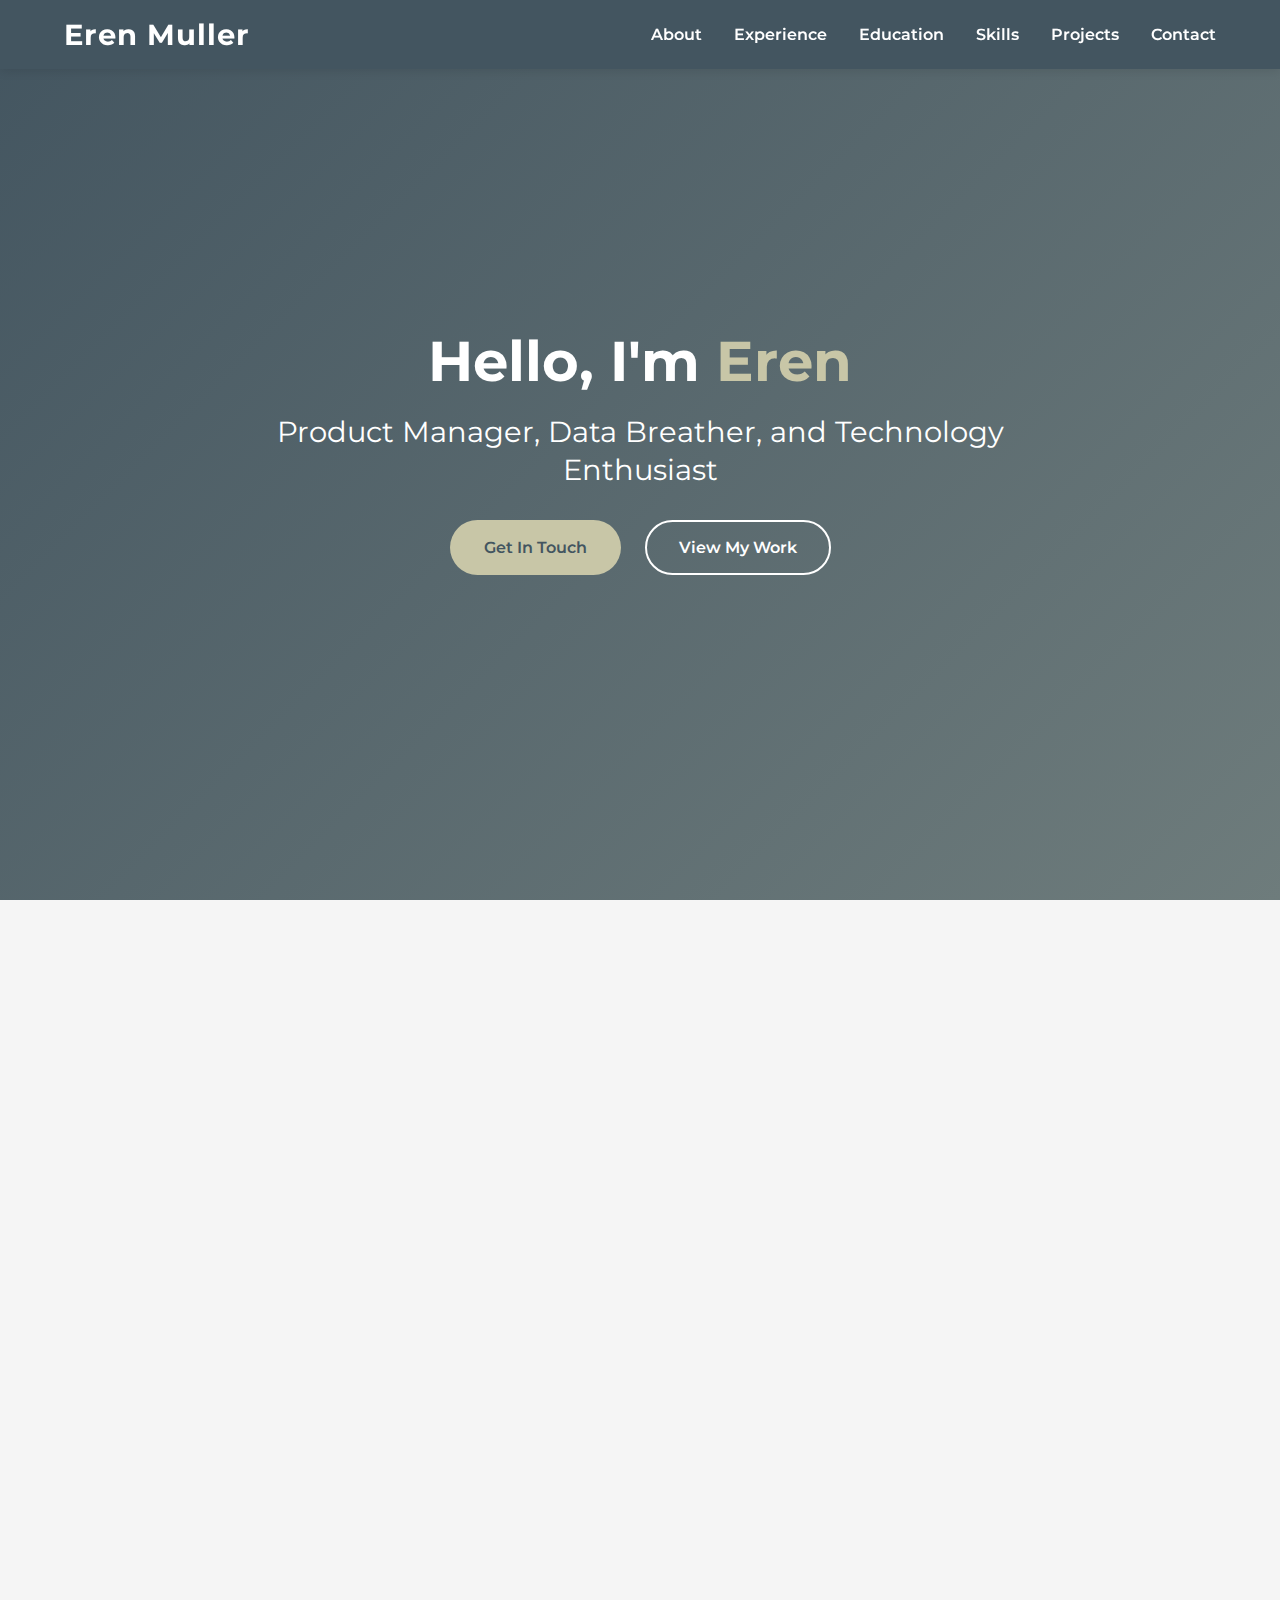
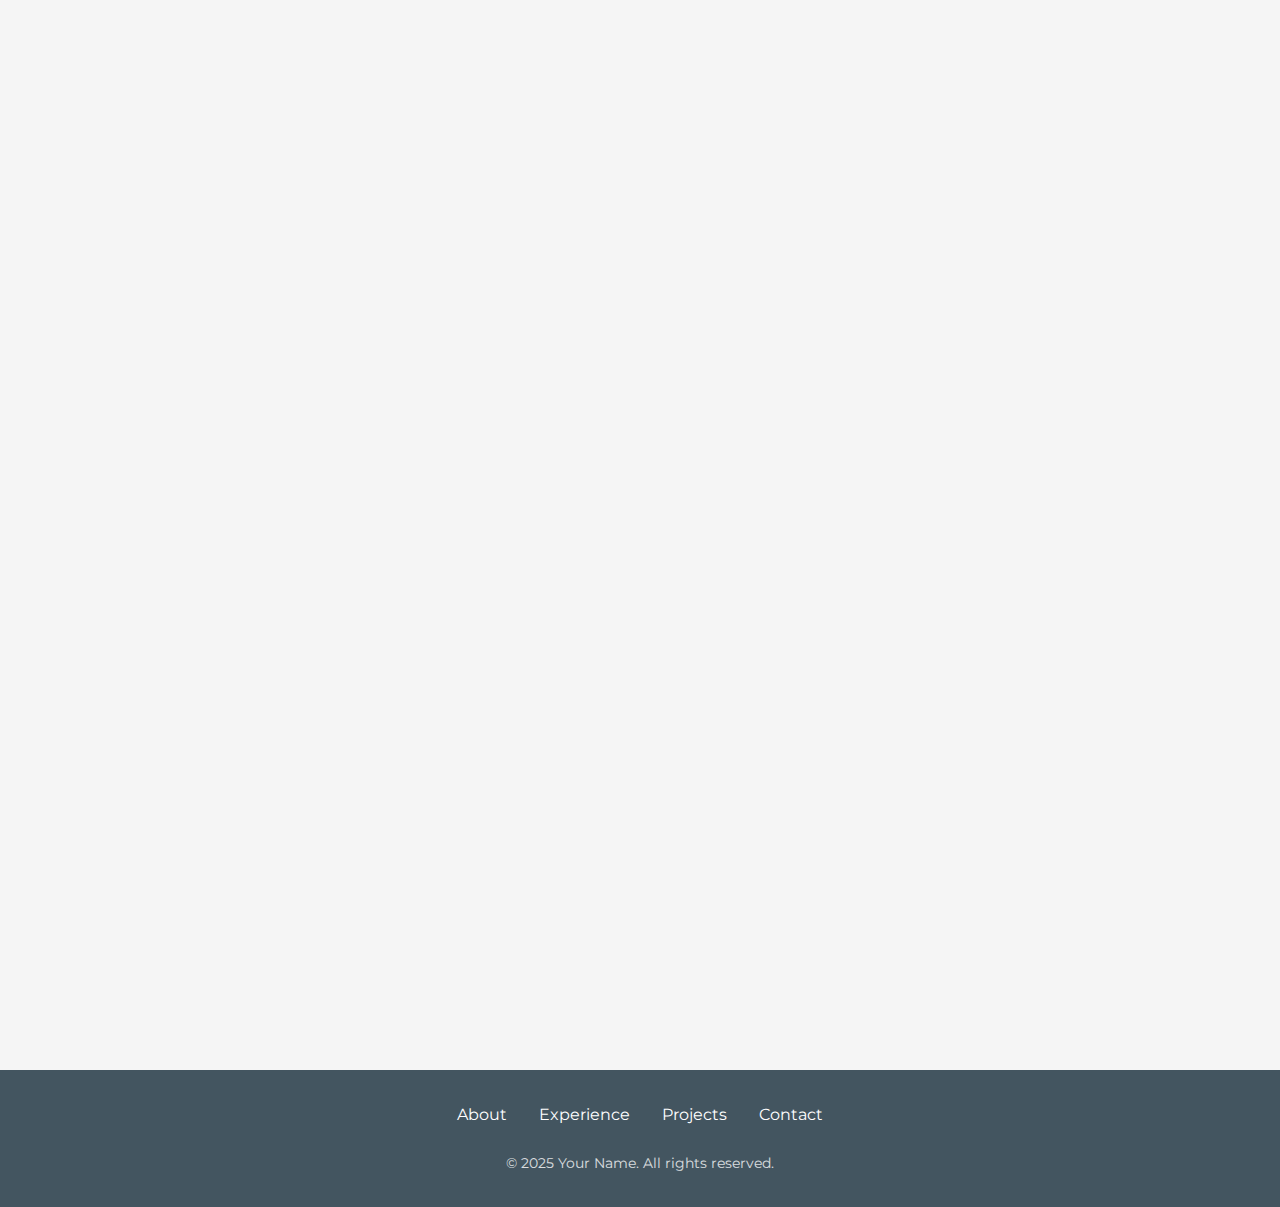
==== commit 84f1429e: "Update 2" ====
--- a/index.html
+++ b/index.html
@@ -8,6 +8,7 @@
   <link rel="stylesheet" href="css/style.css" />
   <link href="https://fonts.googleapis.com/css2?family=Montserrat:wght@400;600;700&display=swap" rel="stylesheet">
   <link rel="stylesheet" href="https://cdnjs.cloudflare.com/ajax/libs/font-awesome/6.0.0/css/all.min.css">
+  <link rel="icon" type="image/png" href="files/images/lemon.png">
 </head>
 <body>
   <header>
@@ -76,11 +77,11 @@
 
     <!-- Experience Section -->
     <section id="experience" class="section">
-      <div class="section-header">
-        <h2>Professional Experience</h2>
+      <div class="section-header collapsible-header">
+        <h2>Professional Experience <i class="fas fa-chevron-down toggle-icon"></i></h2>
         <div class="section-divider"></div>
       </div>
-      <div class="content">
+      <div class="content collapsible-content">
         <div class="timeline">
 
           
@@ -214,11 +215,11 @@
 
     <!-- Education Section -->
     <section id="education" class="section">
-      <div class="section-header">
-        <h2>Education</h2>
+      <div class="section-header collapsible-header">
+        <h2>Education <i class="fas fa-chevron-down toggle-icon"></i></h2>
         <div class="section-divider"></div>
       </div>
-      <div class="content">
+      <div class="content collapsible-content">
         <div class="education-item clickable" data-title="Master's Degree in Data Science & Marketing Analytics" data-institution="Erasmus University of Rotterdam" data-date="2023 - 2024" data-description="During my Master's program, I specialized in advanced data science techniques and their applications in marketing analytics. Key achievements include:
 
 • Developed a thesis on predictive modeling for customer behavior in e-commerce platforms
@@ -267,11 +268,11 @@
 
     <!-- Skills Section -->
     <section id="skills" class="section">
-      <div class="section-header">
-        <h2>Skills & Expertise</h2>
+      <div class="section-header collapsible-header">
+        <h2>Skills & Expertise <i class="fas fa-chevron-down toggle-icon"></i></h2>
         <div class="section-divider"></div>
       </div>
-      <div class="content">
+      <div class="content collapsible-content">
         <div class="skills-container">
           <div class="skill-category" data-category="programming">
             <h3><i class="fas fa-code skill-icon"></i>Programming & Tools</h3>
--- a/css/style.css
+++ b/css/style.css
@@ -1318,3 +1318,104 @@
 .medium-button i {
   font-size: 1.1rem;
 }
+
+/* Collapsible Sections */
+.collapsible-header {
+  cursor: pointer;
+  position: relative;
+  transition: all var(--transition-speed);
+  padding: 1rem;
+  border-radius: 8px;
+  overflow: hidden; /* For ripple effect */
+}
+
+.collapsible-header:hover {
+  transform: translateY(-3px);
+  background-color: rgba(146, 150, 125, 0.05);
+}
+
+.toggle-icon {
+  font-size: 1rem;
+  margin-left: 0.5rem;
+  transition: transform 0.4s cubic-bezier(0.68, -0.55, 0.27, 1.55);
+  opacity: 0.7;
+  vertical-align: middle;
+}
+
+.collapsible-header.collapsed .toggle-icon {
+  transform: rotate(-180deg);
+}
+
+.collapsible-content {
+  overflow: hidden;
+  max-height: 2000px; /* Arbitrary large value */
+  transition: max-height 0.6s cubic-bezier(0.44, 0.05, 0.21, 1), 
+              opacity 0.4s ease,
+              transform 0.4s ease;
+  opacity: 1;
+  transform-origin: top;
+  transform: scaleY(1);
+}
+
+.collapsible-content.collapsed {
+  max-height: 0;
+  opacity: 0;
+  transform: scaleY(0);
+  margin-top: 0;
+  margin-bottom: 0;
+  padding-top: 0;
+  padding-bottom: 0;
+}
+
+/* Add a subtle pulse animation to the section headers when collapsed */
+@keyframes pulse {
+  0% {
+    box-shadow: 0 0 0 0 rgba(146, 150, 125, 0.4);
+  }
+  70% {
+    box-shadow: 0 0 0 10px rgba(146, 150, 125, 0);
+  }
+  100% {
+    box-shadow: 0 0 0 0 rgba(146, 150, 125, 0);
+  }
+}
+
+.collapsible-header.collapsed {
+  animation: pulse 2s infinite;
+  padding-bottom: 1.5rem;
+}
+
+.collapsible-header.collapsed + .collapsible-content {
+  margin-top: 0;
+}
+
+.section-header h2 {
+  display: flex;
+  align-items: center;
+  justify-content: center;
+}
+
+/* Ripple effect styling */
+.ripple-effect {
+  position: absolute;
+  border-radius: 50%;
+  background-color: rgba(146, 150, 125, 0.3);
+  transform: scale(0);
+  animation: ripple 0.6s ease-out;
+  pointer-events: none;
+}
+
+@keyframes ripple {
+  to {
+    transform: scale(30);
+    opacity: 0;
+  }
+}
+
+/* Bounce animation for expanding content */
+@keyframes bounceOpen {
+  0% { transform: scaleY(0.96); }
+  40% { transform: scaleY(1.02); }
+  70% { transform: scaleY(0.98); }
+  100% { transform: scaleY(1); }
+}
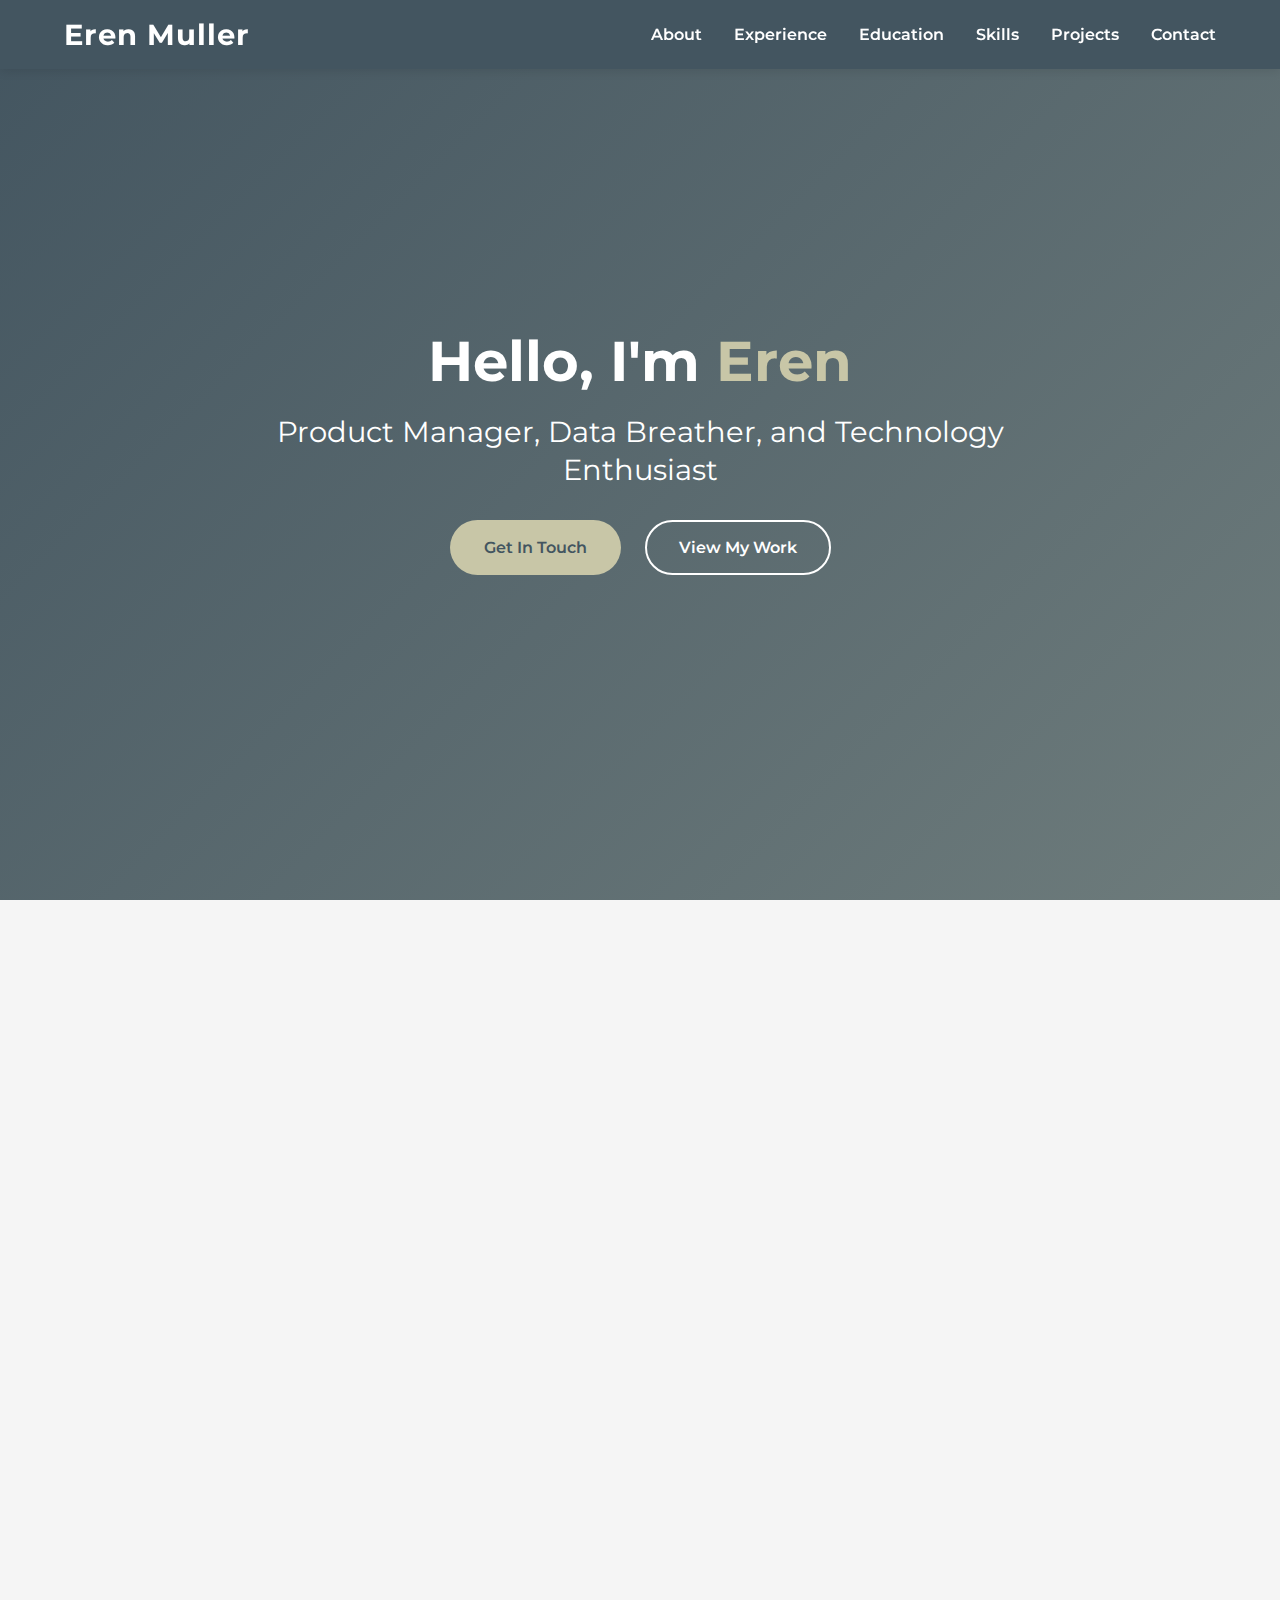
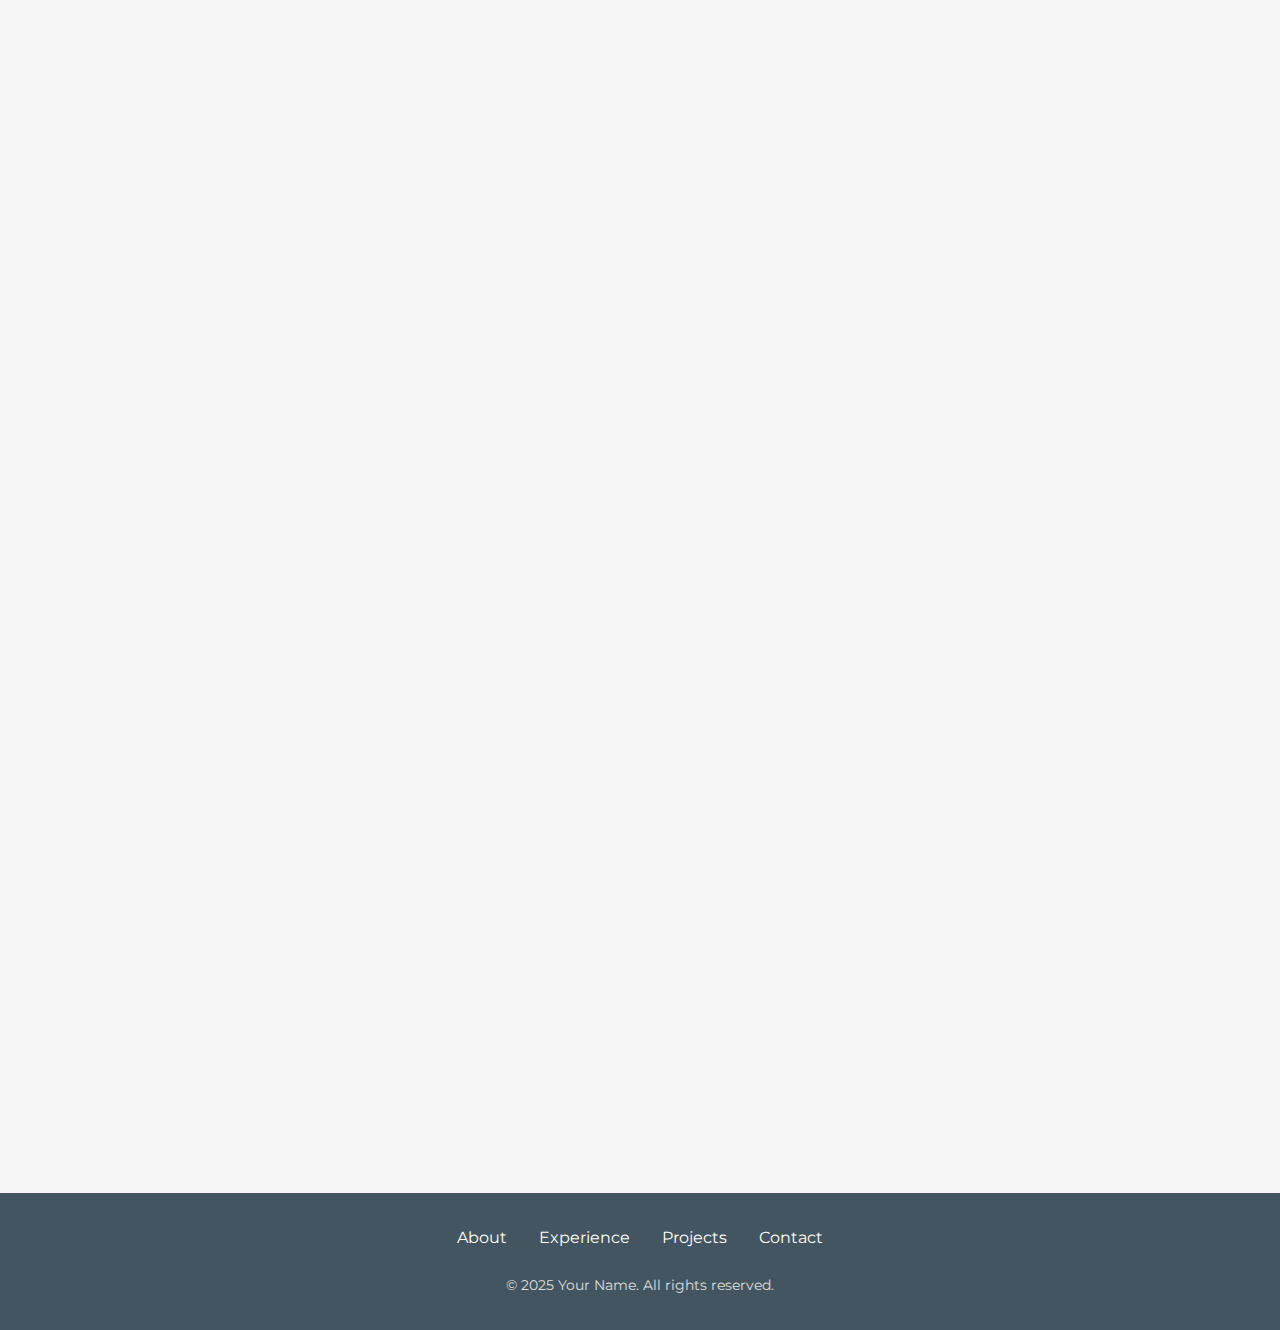
==== commit 7d312c10: "education" ====
--- a/index.html
+++ b/index.html
@@ -115,6 +115,24 @@
             </div>
           </div>
           
+          <!-- Master's in Data Science -->
+          <div class="timeline-item timeline-education">
+            <div class="timeline-dot education-dot">
+              <i class="fas fa-graduation-cap"></i>
+            </div>
+            <div class="timeline-content education-content">
+              <h3>Master's in Data Science & Marketing Analytics</h3>
+              <h4>Erasmus University of Rotterdam</h4>
+              <div class="timeline-date">2023 - 2024</div>
+              <p>Specialized in machine learning and statistical analysis. Thesis focused on predictive modeling for business applications.</p>
+              <div class="key-achievements">
+                <span>Machine Learning</span>
+                <span>Statistical Analysis</span>
+                <span>Predictive Modeling</span>
+              </div>
+            </div>
+          </div>
+          
           <!-- Amazon Full Time Position -->
           <div class="timeline-item clickable" data-title="Data Analyst" data-company="Bissel" data-date="2021 - 2023" data-description="• Spearheaded the development of interactive dashboards to visualize key business metrics, enabling data-driven decision making.
 • Conducted in-depth analysis of customer purchasing patterns to inform product development and marketing strategies.
--- a/css/style.css
+++ b/css/style.css
@@ -1419,3 +1419,105 @@
   70% { transform: scaleY(0.98); }
   100% { transform: scaleY(1); }
 }
+
+/* Timeline Education Entry */
+.timeline-education {
+  position: relative;
+}
+
+.timeline-education .education-dot {
+  background-color: var(--color-secondary);
+  display: flex;
+  align-items: center;
+  justify-content: center;
+  color: var(--color-white);
+  font-size: 1.2rem;
+}
+
+.timeline-education .education-content {
+  background-color: rgba(110, 124, 124, 0.1);
+  border-left: 4px solid var(--color-secondary);
+  position: relative;
+}
+
+.timeline-education .education-content::before {
+  border-left: 4px solid var(--color-secondary);
+  border-bottom: 4px solid var(--color-secondary);
+  background-color: rgba(110, 124, 124, 0.1);
+}
+
+.timeline-education .education-content h3 {
+  color: var(--color-secondary);
+}
+
+.timeline-education .timeline-date {
+  background-color: var(--color-secondary);
+}
+
+.timeline-education .key-achievements span {
+  background-color: var(--color-secondary);
+  color: var(--color-white);
+}
+
+.timeline-education .key-achievements span:hover {
+  background-color: var(--color-primary);
+  transform: translateY(-2px);
+}
+
+.timeline-education::after {
+  content: '';
+  position: absolute;
+  height: 30px;
+  width: 4px;
+  background: linear-gradient(to bottom, var(--color-accent), var(--color-secondary));
+  left: 20px;
+  top: -30px;
+  z-index: -1;
+}
+
+.timeline-education::before {
+  content: '';
+  position: absolute;
+  height: 30px;
+  width: 4px;
+  background: linear-gradient(to bottom, var(--color-secondary), var(--color-accent));
+  left: 20px;
+  bottom: -30px;
+  z-index: -1;
+}
+
+/* Add a subtle animation to the education entry */
+@keyframes educationPulse {
+  0% {
+    box-shadow: 0 0 0 0 rgba(110, 124, 124, 0.4);
+  }
+  70% {
+    box-shadow: 0 0 0 10px rgba(110, 124, 124, 0);
+  }
+  100% {
+    box-shadow: 0 0 0 0 rgba(110, 124, 124, 0);
+  }
+}
+
+.timeline-education .education-content {
+  animation: educationPulse 3s infinite;
+}
+
+/* Mobile adjustments for timeline education */
+@media (max-width: 768px) {
+  .timeline-education::after,
+  .timeline-education::before {
+    left: 15px;
+  }
+}
+
+@media (max-width: 576px) {
+  .timeline-education::after,
+  .timeline-education::before {
+    left: 12px;
+  }
+  
+  .timeline-education .education-dot {
+    font-size: 1rem;
+  }
+}
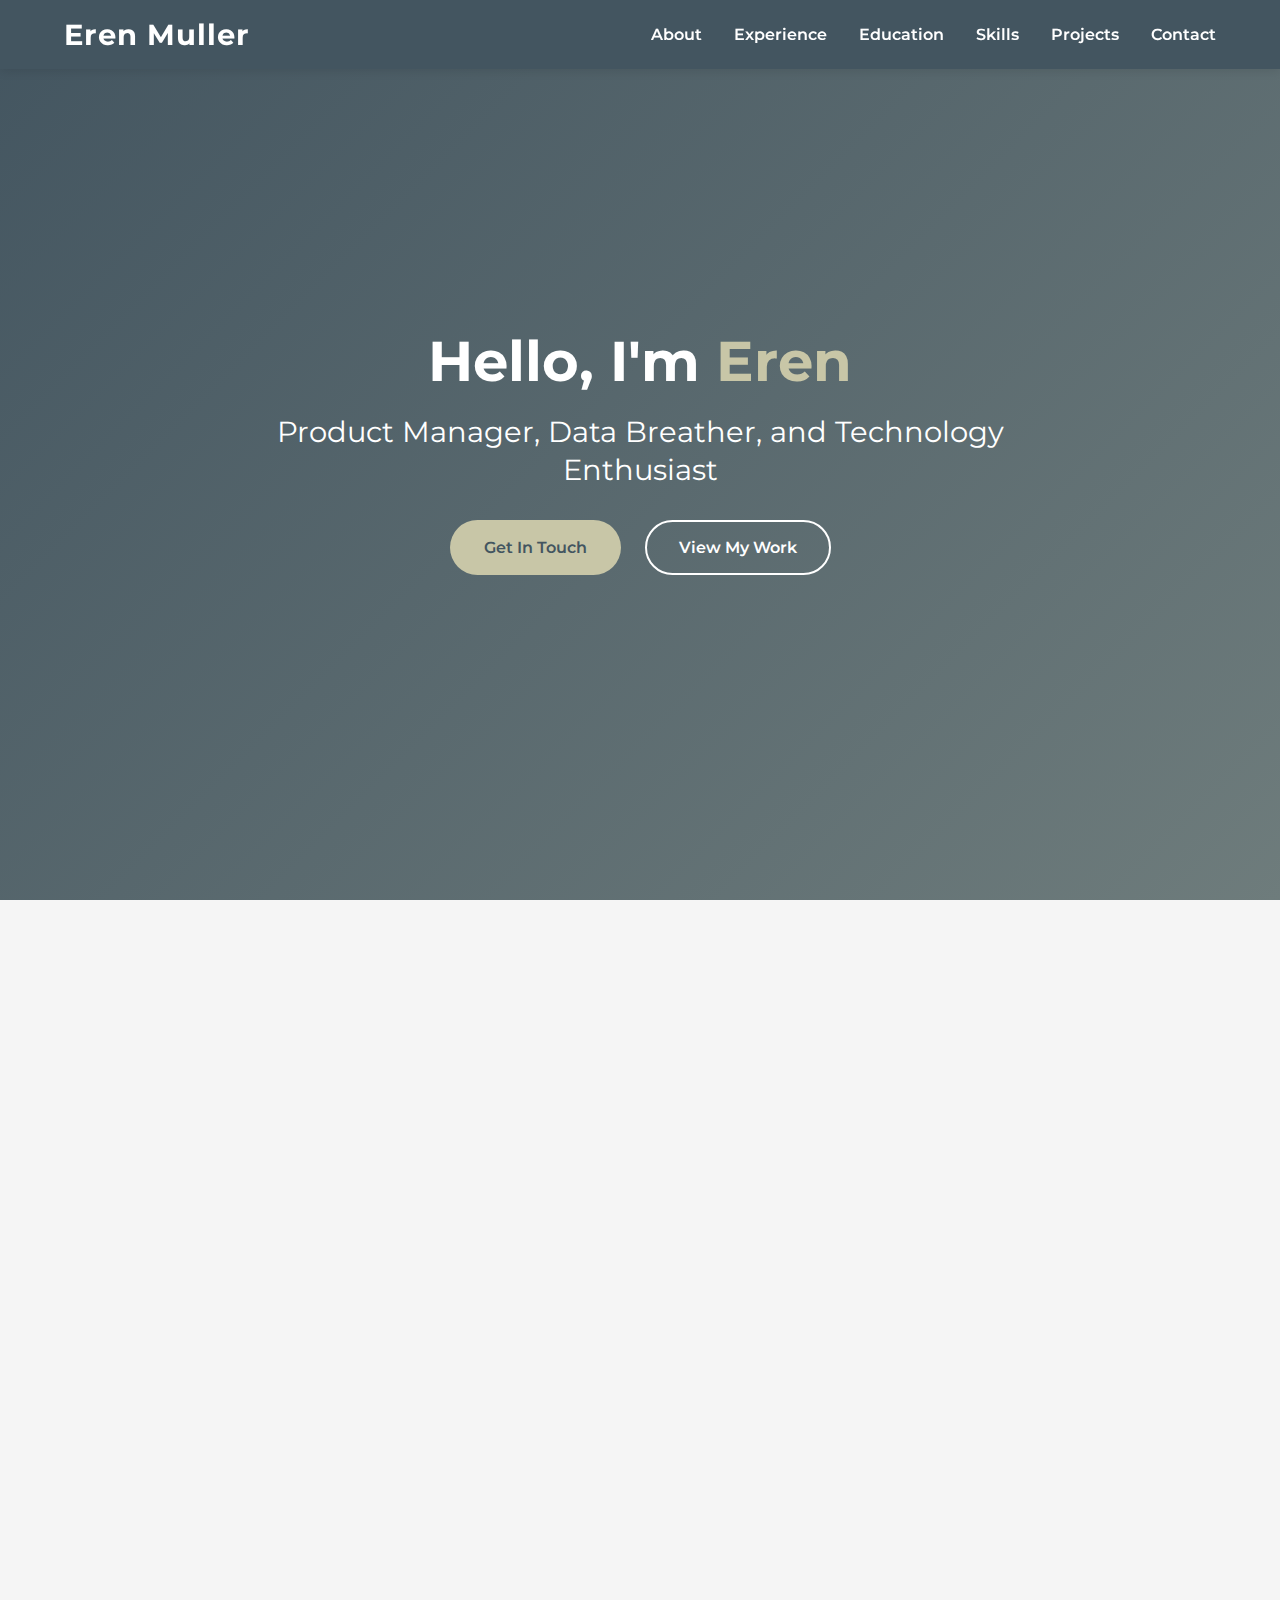
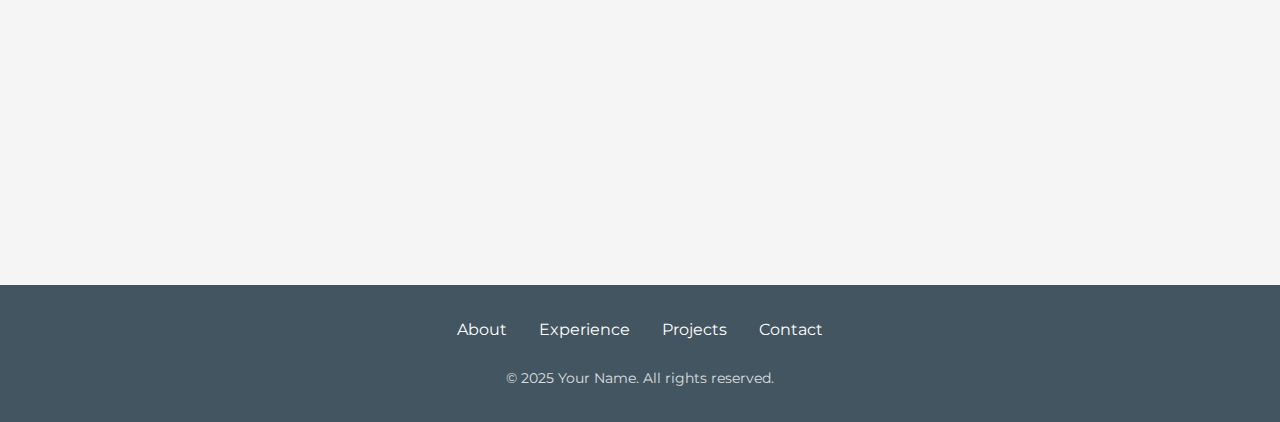
==== commit 9fb50da4: "GG" ====
--- a/index.html
+++ b/index.html
@@ -1,6 +1,15 @@
 <!DOCTYPE html>
 <html lang="en">
 <head>
+  <!-- Google tag (gtag.js) -->
+<script async src="https://www.googletagmanager.com/gtag/js?id=G-1CQCG5DHHQ"></script>
+<script>
+  window.dataLayer = window.dataLayer || [];
+  function gtag(){dataLayer.push(arguments);}
+  gtag('js', new Date());
+
+  gtag('config', 'G-1CQCG5DHHQ');
+</script>
   <meta charset="UTF-8" />
   <meta name="viewport" content="width=device-width, initial-scale=1" />
   <title>Eren Muller | Professional Portfolio</title>
@@ -116,7 +125,13 @@
           </div>
           
           <!-- Master's in Data Science -->
-          <div class="timeline-item timeline-education">
+          <div class="timeline-item timeline-education clickable" data-title="Master's Degree in Data Science & Marketing Analytics" data-institution="Erasmus University of Rotterdam" data-date="2023 - 2024" data-description="During my Master's program, I specialized in advanced data science techniques and their applications in marketing analytics. Key achievements include:
+
+• Developed a thesis on predictive modeling for customer behavior in e-commerce platforms
+• Completed advanced coursework in Machine Learning, Statistical Analysis, and Marketing Analytics
+• Led a team project that won the department's Best Analytics Solution award
+• Participated in a research project using NLP for social media sentiment analysis
+• Maintained a GPA of 3.8/4.0 while collaborating on multiple industry projects">
             <div class="timeline-dot education-dot">
               <i class="fas fa-graduation-cap"></i>
             </div>
@@ -124,12 +139,6 @@
               <h3>Master's in Data Science & Marketing Analytics</h3>
               <h4>Erasmus University of Rotterdam</h4>
               <div class="timeline-date">2023 - 2024</div>
-              <p>Specialized in machine learning and statistical analysis. Thesis focused on predictive modeling for business applications.</p>
-              <div class="key-achievements">
-                <span>Machine Learning</span>
-                <span>Statistical Analysis</span>
-                <span>Predictive Modeling</span>
-              </div>
             </div>
           </div>
           
--- a/css/style.css
+++ b/css/style.css
@@ -225,8 +225,8 @@
 /* Section Styles */
 .section {
   max-width: 1200px;
-  margin: 5rem auto;
-  padding: 3rem 2rem;
+  margin: 4rem auto;
+  padding: 2.5rem 2rem;
   background-color: var(--color-white);
   border-radius: 12px;
   box-shadow: var(--box-shadow);
@@ -242,18 +242,18 @@
 
 .section-header {
   text-align: center;
-  margin-bottom: 3rem;
+  margin-bottom: 2.5rem;
 }
 
 .section-header h2 {
-  font-size: 2.2rem;
-  color: var(--color-primary);
-  margin-bottom: 1rem;
+  font-size: 2rem;
+  color: var(--color-primary);
+  margin-bottom: 0.8rem;
 }
 
 .section-divider {
-  height: 4px;
-  width: 80px;
+  height: 3px;
+  width: 70px;
   background-color: var(--color-accent);
   margin: 0 auto;
 }
@@ -329,18 +329,18 @@
 .timeline::before {
   content: '';
   position: absolute;
-  width: 4px;
+  width: 3px;
   background: linear-gradient(to bottom, var(--color-primary), var(--color-accent));
   top: 0;
   bottom: 0;
-  left: 20px;
-  border-radius: 4px;
+  left: 18px;
+  border-radius: 3px;
 }
 
 .timeline-item {
   position: relative;
-  margin-bottom: 3.5rem;
-  padding-left: 3rem;
+  margin-bottom: 2rem;
+  padding-left: 2.8rem;
 }
 
 .timeline-item.clickable {
@@ -352,124 +352,125 @@
 }
 
 .timeline-item.clickable:hover .timeline-content {
-  transform: translateY(-5px) translateX(5px);
-  box-shadow: 0 10px 20px rgba(0, 0, 0, 0.1);
+  transform: translateY(-3px) translateX(3px);
+  box-shadow: 0 8px 16px rgba(0, 0, 0, 0.1);
   background-color: var(--color-white);
 }
 
 .timeline-dot {
   position: absolute;
   left: 0;
-  width: 44px;
-  height: 44px;
+  width: 36px;
+  height: 36px;
   border-radius: 50%;
   background-color: var(--color-accent);
-  border: 6px solid var(--color-white);
+  border: 5px solid var(--color-white);
   top: 0;
   z-index: 1;
-  box-shadow: 0 0 0 4px rgba(146, 150, 125, 0.2);
+  box-shadow: 0 0 0 3px rgba(146, 150, 125, 0.2);
   transition: transform var(--transition-speed), box-shadow var(--transition-speed);
 }
 
 .timeline-item:hover .timeline-dot {
-  transform: scale(1.1);
-  box-shadow: 0 0 0 6px rgba(146, 150, 125, 0.3);
+  transform: scale(1.08);
+  box-shadow: 0 0 0 4px rgba(146, 150, 125, 0.3);
 }
 
 .timeline-content {
-  padding: 1.8rem;
+  padding: 1.4rem;
   background-color: var(--color-light-gray);
-  border-radius: 12px;
+  border-radius: 10px;
   position: relative;
-  border-left: 4px solid var(--color-accent);
-  box-shadow: 0 5px 15px rgba(0, 0, 0, 0.05);
+  border-left: 3px solid var(--color-accent);
+  box-shadow: 0 3px 10px rgba(0, 0, 0, 0.05);
 }
 
 .timeline-content::before {
   content: '';
   position: absolute;
-  width: 20px;
-  height: 20px;
+  width: 16px;
+  height: 16px;
   background-color: var(--color-light-gray);
   transform: rotate(45deg);
-  top: 20px;
-  left: -10px;
-  border-left: 4px solid var(--color-accent);
-  border-bottom: 4px solid var(--color-accent);
+  top: 18px;
+  left: -8px;
+  border-left: 3px solid var(--color-accent);
+  border-bottom: 3px solid var(--color-accent);
   z-index: -1;
 }
 
 .timeline-content h3 {
-  font-size: 1.5rem;
-  color: var(--color-primary);
-  margin-bottom: 0.5rem;
+  font-size: 1.3rem;
+  color: var(--color-primary);
+  margin-bottom: 0.3rem;
 }
 
 .timeline-content h4 {
-  font-size: 1.2rem;
+  font-size: 1.1rem;
   color: var(--color-secondary);
-  margin-bottom: 1rem;
+  margin-bottom: 0.8rem;
 }
 
 /* Timeline Content List Styling */
 .timeline-content ul {
   list-style-type: none;
-  padding-left: 1.2rem;
-  margin-bottom: 1.2rem;
+  padding-left: 1rem;
+  margin-bottom: 1rem;
 }
 
 .timeline-content ul li {
-  margin-bottom: 0.8rem;
+  margin-bottom: 0.6rem;
   position: relative;
-  padding-left: 0.8rem;
-  line-height: 1.5;
+  padding-left: 0.6rem;
+  line-height: 1.4;
+  font-size: 0.95rem;
 }
 
 .timeline-content ul li::before {
   content: "";
   position: absolute;
-  left: -1.2rem;
-  top: 0.6rem;
-  width: 8px;
-  height: 8px;
+  left: -1rem;
+  top: 0.5rem;
+  width: 6px;
+  height: 6px;
   border-radius: 50%;
   background-color: var(--color-accent);
   transition: transform var(--transition-speed), background-color var(--transition-speed);
 }
 
 .timeline-content ul li:hover::before {
-  transform: scale(1.5);
+  transform: scale(1.4);
   background-color: var(--color-primary);
 }
 
 .timeline-date {
   display: inline-block;
-  padding: 0.5rem 1rem;
+  padding: 0.4rem 0.8rem;
   background-color: var(--color-primary);
   color: var(--color-white);
-  border-radius: 20px;
-  font-size: 0.9rem;
-  margin-bottom: 1.2rem;
-  box-shadow: 0 3px 6px rgba(0, 0, 0, 0.1);
+  border-radius: 16px;
+  font-size: 0.85rem;
+  margin-bottom: 1rem;
+  box-shadow: 0 2px 4px rgba(0, 0, 0, 0.1);
 }
 
 .key-achievements {
   display: flex;
   flex-wrap: wrap;
-  gap: 0.6rem;
-  margin-top: 1.2rem;
+  gap: 0.4rem;
+  margin-top: 0.8rem;
 }
 
 .key-achievements span {
   display: inline-block;
-  padding: 0.4rem 1.2rem;
+  padding: 0.25rem 0.7rem;
   background-color: var(--color-light);
   color: var(--color-primary);
-  border-radius: 20px;
-  font-size: 0.9rem;
+  border-radius: 16px;
+  font-size: 0.75rem;
   font-weight: 600;
   transition: transform var(--transition-speed), background-color var(--transition-speed);
-  box-shadow: 0 2px 4px rgba(0, 0, 0, 0.05);
+  box-shadow: 0 1px 3px rgba(0, 0, 0, 0.05);
 }
 
 .key-achievements span:hover {
@@ -480,8 +481,8 @@
 
 /* Education Section */
 .education-item {
-  padding: 1.5rem;
-  margin-bottom: 1.5rem;
+  padding: 1.3rem;
+  margin-bottom: 1.3rem;
   background-color: var(--color-light-gray);
   border-radius: 8px;
   border-left: 4px solid var(--color-accent);
@@ -489,31 +490,31 @@
 }
 
 .education-item:hover {
-  transform: translateY(-10px);
-  box-shadow: 0 15px 30px rgba(0, 0, 0, 0.15);
+  transform: translateY(-8px);
+  box-shadow: 0 12px 25px rgba(0, 0, 0, 0.15);
   background-color: var(--color-white);
 }
 
 .education-item h3 {
-  font-size: 1.5rem;
-  color: var(--color-primary);
-  margin-bottom: 0.5rem;
+  font-size: 1.4rem;
+  color: var(--color-primary);
+  margin-bottom: 0.4rem;
 }
 
 .education-item h4 {
-  font-size: 1.2rem;
+  font-size: 1.1rem;
   color: var(--color-secondary);
-  margin-bottom: 1rem;
+  margin-bottom: 0.8rem;
 }
 
 .education-date {
   display: inline-block;
-  padding: 0.4rem 0.8rem;
+  padding: 0.3rem 0.7rem;
   background-color: var(--color-primary);
   color: var(--color-white);
-  border-radius: 20px;
-  font-size: 0.9rem;
-  margin-bottom: 1rem;
+  border-radius: 16px;
+  font-size: 0.85rem;
+  margin-bottom: 0.8rem;
 }
 
 .education-item.clickable {
@@ -560,14 +561,14 @@
 /* Skills Section */
 .skills-container {
   display: grid;
-  grid-template-columns: repeat(auto-fit, minmax(300px, 1fr));
-  gap: 2rem;
+  grid-template-columns: repeat(auto-fit, minmax(280px, 1fr));
+  gap: 1.8rem;
 }
 
 .skill-category {
   background-color: var(--color-white);
-  border-radius: 12px;
-  padding: 2rem;
+  border-radius: 10px;
+  padding: 1.8rem;
   box-shadow: 0 5px 15px rgba(0, 0, 0, 0.1);
   transition: transform var(--transition-speed);
 }
@@ -577,12 +578,12 @@
 }
 
 .skill-category h3 {
-  font-size: 1.4rem;
-  color: var(--color-primary);
-  margin-bottom: 1.5rem;
+  font-size: 1.3rem;
+  color: var(--color-primary);
+  margin-bottom: 1.3rem;
   text-align: center;
   position: relative;
-  padding-bottom: 1rem;
+  padding-bottom: 0.8rem;
 }
 
 .skill-category h3::after {
@@ -591,7 +592,7 @@
   bottom: 0;
   left: 50%;
   transform: translateX(-50%);
-  width: 50px;
+  width: 45px;
   height: 3px;
   background-color: var(--color-accent);
   border-radius: 2px;
@@ -599,42 +600,43 @@
 
 .skill-grid {
   display: grid;
-  gap: 1.5rem;
+  gap: 1.3rem;
 }
 
 .skill-item {
   background-color: var(--color-light-gray);
-  padding: 1.2rem;
+  padding: 1rem;
   border-radius: 8px;
   transition: transform var(--transition-speed);
 }
 
 .skill-item:hover {
-  transform: translateX(10px);
+  transform: translateX(8px);
 }
 
 .skill-name {
   font-weight: 600;
-  margin-bottom: 0.8rem;
+  margin-bottom: 0.7rem;
   display: flex;
   justify-content: space-between;
   align-items: center;
+  font-size: 0.95rem;
 }
 
 .skill-name::after {
   content: attr(data-level);
-  font-size: 0.8rem;
+  font-size: 0.75rem;
   color: var(--color-secondary);
 }
 
 .skill-details {
-  font-size: 0.9rem;
+  font-size: 0.85rem;
   color: var(--color-secondary);
-  margin-top: 0.5rem;
+  margin-top: 0.4rem;
 }
 
 .skill-bar {
-  height: 8px;
+  height: 7px;
   background-color: rgba(0, 0, 0, 0.1);
   border-radius: 4px;
   overflow: hidden;
@@ -977,11 +979,16 @@
   }
   
   .hero-content h1 {
-    font-size: 3rem;
+    font-size: 2.8rem;
   }
   
   .hero-content h2 {
-    font-size: 1.5rem;
+    font-size: 1.4rem;
+  }
+  
+  .section {
+    margin: 3.5rem auto;
+    padding: 2.2rem 1.8rem;
   }
 }
 
@@ -1004,7 +1011,7 @@
     flex-direction: column;
     justify-content: center;
     align-items: center;
-    gap: 2rem;
+    gap: 1.8rem;
     transform: translateY(-100%);
     transition: transform 0.3s ease;
     z-index: 999;
@@ -1028,7 +1035,7 @@
   }
   
   .profile-img {
-    margin: 0 auto 2rem;
+    margin: 0 auto 1.8rem;
   }
   
   .social-links {
@@ -1036,30 +1043,55 @@
   }
   
   .hero-content h1 {
-    font-size: 2.8rem;
+    font-size: 2.6rem;
   }
   
   .hero-content h2 {
-    font-size: 1.5rem;
+    font-size: 1.4rem;
   }
   
   .cta-buttons {
     flex-direction: column;
   }
   
-  /* Timeline mobile adjustments */
+  .section {
+    margin: 3rem auto;
+    padding: 2rem 1.5rem;
+  }
+  
+  .section-header {
+    margin-bottom: 2rem;
+  }
+  
+  .section-header h2 {
+    font-size: 1.8rem;
+  }
+  
+  .scroll-button {
+    display: none;
+  }
+  
+  .project-item {
+    min-width: 280px;
+  }
+  
   .timeline::before {
-    left: 15px;
+    left: 14px;
+  }
+  
+  .timeline-education::after,
+  .timeline-education::before {
+    left: 14px;
   }
   
   .timeline-dot {
-    width: 34px;
-    height: 34px;
+    width: 30px;
+    height: 30px;
     border-width: 4px;
   }
   
   .timeline-item {
-    padding-left: 2.5rem;
+    padding-left: 2.3rem;
   }
   
   .timeline-content::before {
@@ -1067,7 +1099,7 @@
   }
   
   .timeline-content {
-    padding: 1.5rem;
+    padding: 1.2rem;
   }
   
   .key-achievements {
@@ -1075,72 +1107,84 @@
   }
   
   .key-achievements span {
-    margin-bottom: 0.5rem;
-    font-size: 0.8rem;
-  }
-  
-  .scroll-button {
-    display: none;
-  }
-  
-  .project-item {
-    min-width: 280px;
+    margin-bottom: 0.3rem;
+    font-size: 0.75rem;
   }
 }
 
 @media (max-width: 576px) {
   .section {
-    padding: 2rem 1.5rem;
+    padding: 1.8rem 1.3rem;
+    margin: 2.5rem auto;
   }
   
   .hero-content h1 {
-    font-size: 2.5rem;
+    font-size: 2.3rem;
   }
   
   .hero-content h2 {
-    font-size: 1.3rem;
+    font-size: 1.2rem;
   }
   
   .section-header h2 {
-    font-size: 1.8rem;
+    font-size: 1.7rem;
   }
   
   .profile-img {
-    width: 150px;
-    height: 150px;
-  }
-  
-  /* Additional timeline adjustments for very small screens */
+    width: 140px;
+    height: 140px;
+  }
+  
+  .timeline::before {
+    left: 12px;
+  }
+  
+  .timeline-education::after,
+  .timeline-education::before {
+    left: 12px;
+  }
+  
   .timeline-dot {
-    width: 28px;
-    height: 28px;
+    width: 26px;
+    height: 26px;
     border-width: 3px;
   }
   
   .timeline-item {
-    padding-left: 2.2rem;
-    margin-bottom: 2.5rem;
+    padding-left: 2rem;
+    margin-bottom: 1.8rem;
   }
   
   .timeline-content {
-    padding: 1.2rem;
+    padding: 1rem;
   }
   
   .timeline-content h3 {
-    font-size: 1.3rem;
+    font-size: 1.1rem;
   }
   
   .timeline-content h4 {
-    font-size: 1.1rem;
+    font-size: 0.95rem;
   }
   
   .timeline-date {
-    font-size: 0.8rem;
-    padding: 0.4rem 0.8rem;
+    font-size: 0.75rem;
+    padding: 0.25rem 0.6rem;
+    margin-bottom: 0.8rem;
   }
   
   .timeline-content ul li {
-    font-size: 0.9rem;
+    font-size: 0.85rem;
+    margin-bottom: 0.4rem;
+  }
+  
+  .timeline-education .education-dot {
+    font-size: 0.85rem;
+  }
+  
+  .key-achievements span {
+    padding: 0.2rem 0.6rem;
+    font-size: 0.7rem;
   }
 }
 
@@ -1324,7 +1368,7 @@
   cursor: pointer;
   position: relative;
   transition: all var(--transition-speed);
-  padding: 1rem;
+  padding: 0.8rem;
   border-radius: 8px;
   overflow: hidden; /* For ripple effect */
 }
@@ -1335,7 +1379,7 @@
 }
 
 .toggle-icon {
-  font-size: 1rem;
+  font-size: 0.9rem;
   margin-left: 0.5rem;
   transition: transform 0.4s cubic-bezier(0.68, -0.55, 0.27, 1.55);
   opacity: 0.7;
@@ -1373,7 +1417,7 @@
     box-shadow: 0 0 0 0 rgba(146, 150, 125, 0.4);
   }
   70% {
-    box-shadow: 0 0 0 10px rgba(146, 150, 125, 0);
+    box-shadow: 0 0 0 8px rgba(146, 150, 125, 0);
   }
   100% {
     box-shadow: 0 0 0 0 rgba(146, 150, 125, 0);
@@ -1382,7 +1426,7 @@
 
 .collapsible-header.collapsed {
   animation: pulse 2s infinite;
-  padding-bottom: 1.5rem;
+  padding-bottom: 1.2rem;
 }
 
 .collapsible-header.collapsed + .collapsible-content {
@@ -1425,99 +1469,90 @@
   position: relative;
 }
 
+.timeline-education.clickable {
+  cursor: pointer;
+}
+
+.timeline-education.clickable .education-content {
+  transition: transform var(--transition-speed), box-shadow var(--transition-speed);
+}
+
+.timeline-education.clickable:hover .education-content {
+  transform: translateY(-3px) translateX(3px);
+  box-shadow: 0 8px 16px rgba(0, 0, 0, 0.1);
+}
+
 .timeline-education .education-dot {
-  background-color: var(--color-secondary);
+  background-color: #7D8A8A;
   display: flex;
   align-items: center;
   justify-content: center;
   color: var(--color-white);
-  font-size: 1.2rem;
+  font-size: 1rem;
+  transition: transform var(--transition-speed), box-shadow var(--transition-speed);
+}
+
+.timeline-education.clickable:hover .education-dot {
+  transform: scale(1.08);
+  box-shadow: 0 0 0 4px rgba(125, 138, 138, 0.3);
 }
 
 .timeline-education .education-content {
-  background-color: rgba(110, 124, 124, 0.1);
-  border-left: 4px solid var(--color-secondary);
+  background-color: rgba(125, 138, 138, 0.08);
+  border-left: 3px solid #7D8A8A;
   position: relative;
 }
 
 .timeline-education .education-content::before {
-  border-left: 4px solid var(--color-secondary);
-  border-bottom: 4px solid var(--color-secondary);
-  background-color: rgba(110, 124, 124, 0.1);
+  border-left: 3px solid #7D8A8A;
+  border-bottom: 3px solid #7D8A8A;
+  background-color: rgba(125, 138, 138, 0.08);
 }
 
 .timeline-education .education-content h3 {
-  color: var(--color-secondary);
+  color: #5A6868;
 }
 
 .timeline-education .timeline-date {
-  background-color: var(--color-secondary);
-}
-
-.timeline-education .key-achievements span {
-  background-color: var(--color-secondary);
-  color: var(--color-white);
-}
-
-.timeline-education .key-achievements span:hover {
-  background-color: var(--color-primary);
-  transform: translateY(-2px);
-}
-
+  background-color: #7D8A8A;
+}
+
+/* Add connecting gradients for the timeline line */
 .timeline-education::after {
   content: '';
   position: absolute;
-  height: 30px;
-  width: 4px;
-  background: linear-gradient(to bottom, var(--color-accent), var(--color-secondary));
-  left: 20px;
-  top: -30px;
+  height: 25px;
+  width: 3px;
+  background: linear-gradient(to bottom, var(--color-accent), #7D8A8A);
+  left: 18px;
+  top: -25px;
   z-index: -1;
 }
 
 .timeline-education::before {
   content: '';
   position: absolute;
-  height: 30px;
-  width: 4px;
-  background: linear-gradient(to bottom, var(--color-secondary), var(--color-accent));
-  left: 20px;
-  bottom: -30px;
+  height: 25px;
+  width: 3px;
+  background: linear-gradient(to bottom, #7D8A8A, var(--color-accent));
+  left: 18px;
+  bottom: -25px;
   z-index: -1;
 }
 
-/* Add a subtle animation to the education entry */
+/* Adjust the animation to be more subtle */
 @keyframes educationPulse {
   0% {
-    box-shadow: 0 0 0 0 rgba(110, 124, 124, 0.4);
+    box-shadow: 0 0 0 0 rgba(125, 138, 138, 0.3);
   }
   70% {
-    box-shadow: 0 0 0 10px rgba(110, 124, 124, 0);
+    box-shadow: 0 0 0 6px rgba(125, 138, 138, 0);
   }
   100% {
-    box-shadow: 0 0 0 0 rgba(110, 124, 124, 0);
+    box-shadow: 0 0 0 0 rgba(125, 138, 138, 0);
   }
 }
 
 .timeline-education .education-content {
-  animation: educationPulse 3s infinite;
-}
-
-/* Mobile adjustments for timeline education */
-@media (max-width: 768px) {
-  .timeline-education::after,
-  .timeline-education::before {
-    left: 15px;
-  }
-}
-
-@media (max-width: 576px) {
-  .timeline-education::after,
-  .timeline-education::before {
-    left: 12px;
-  }
-  
-  .timeline-education .education-dot {
-    font-size: 1rem;
-  }
-}
+  animation: educationPulse 4s infinite;
+}
